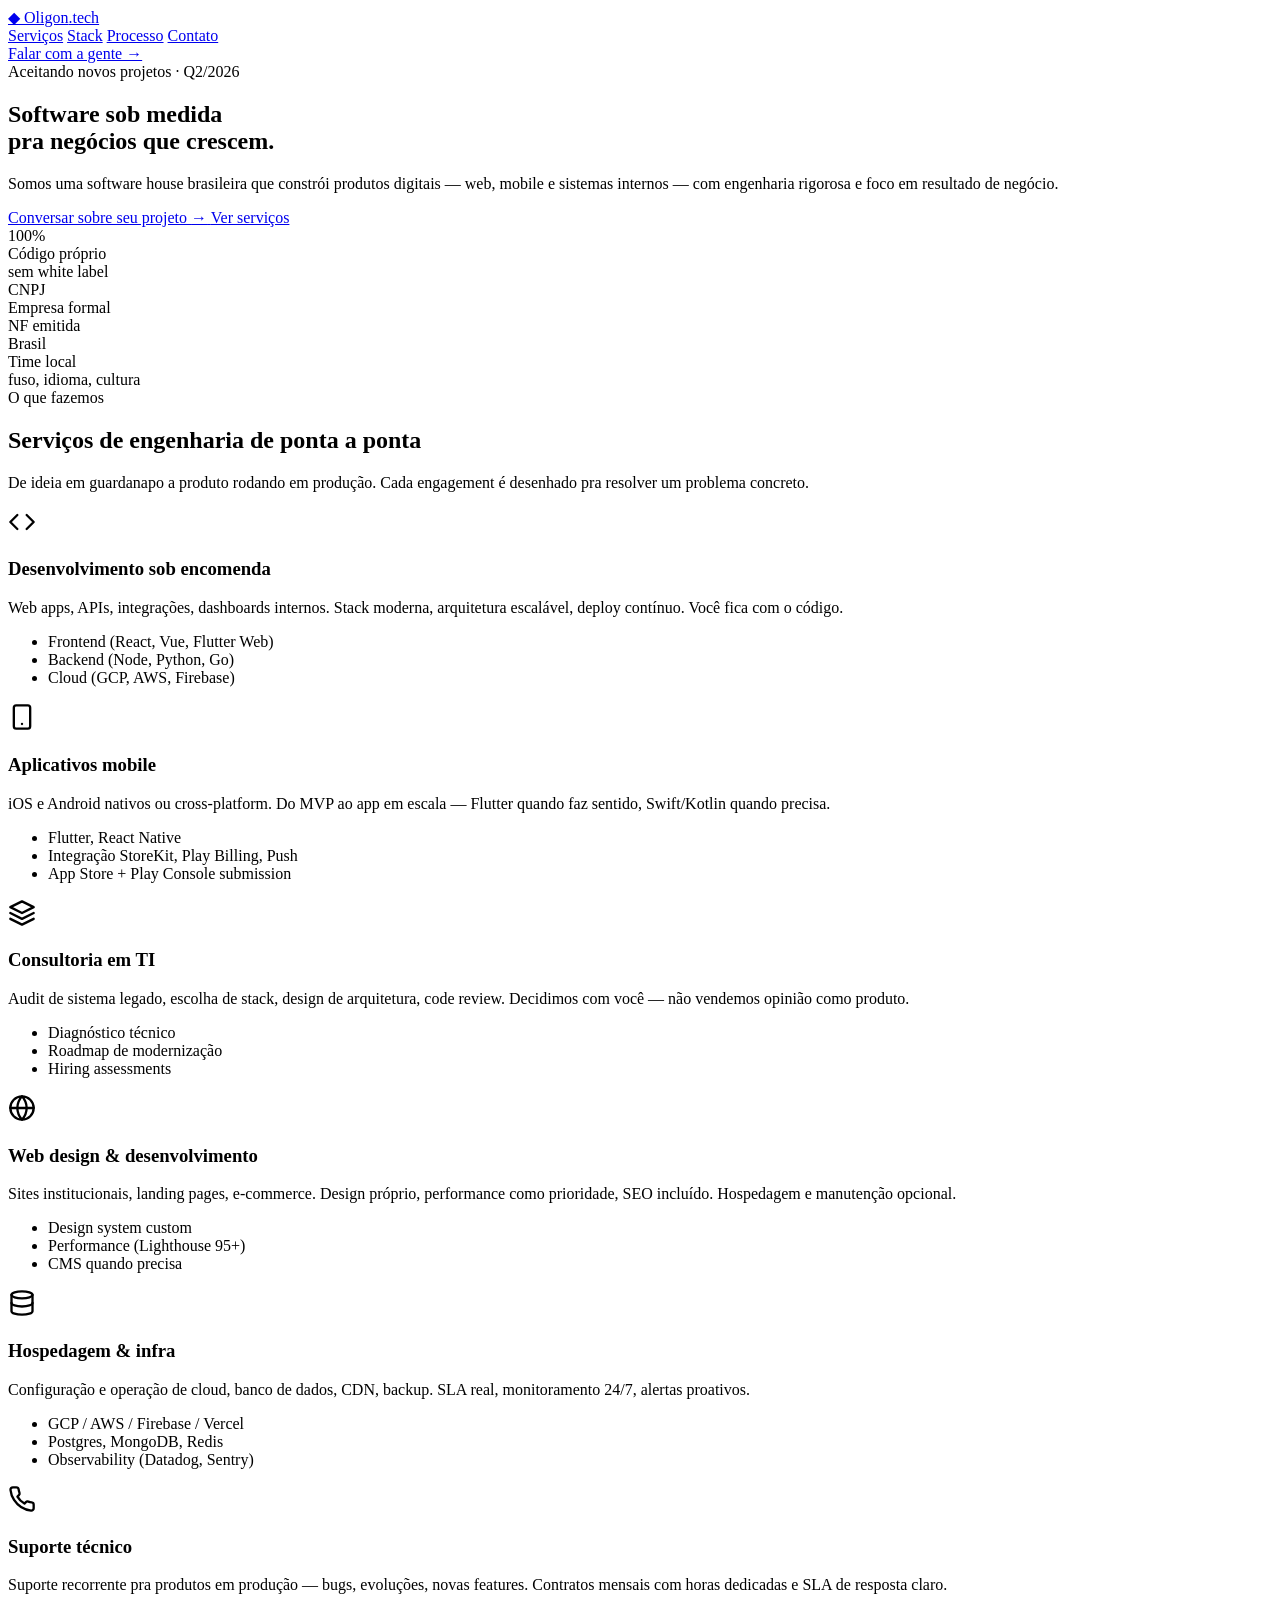
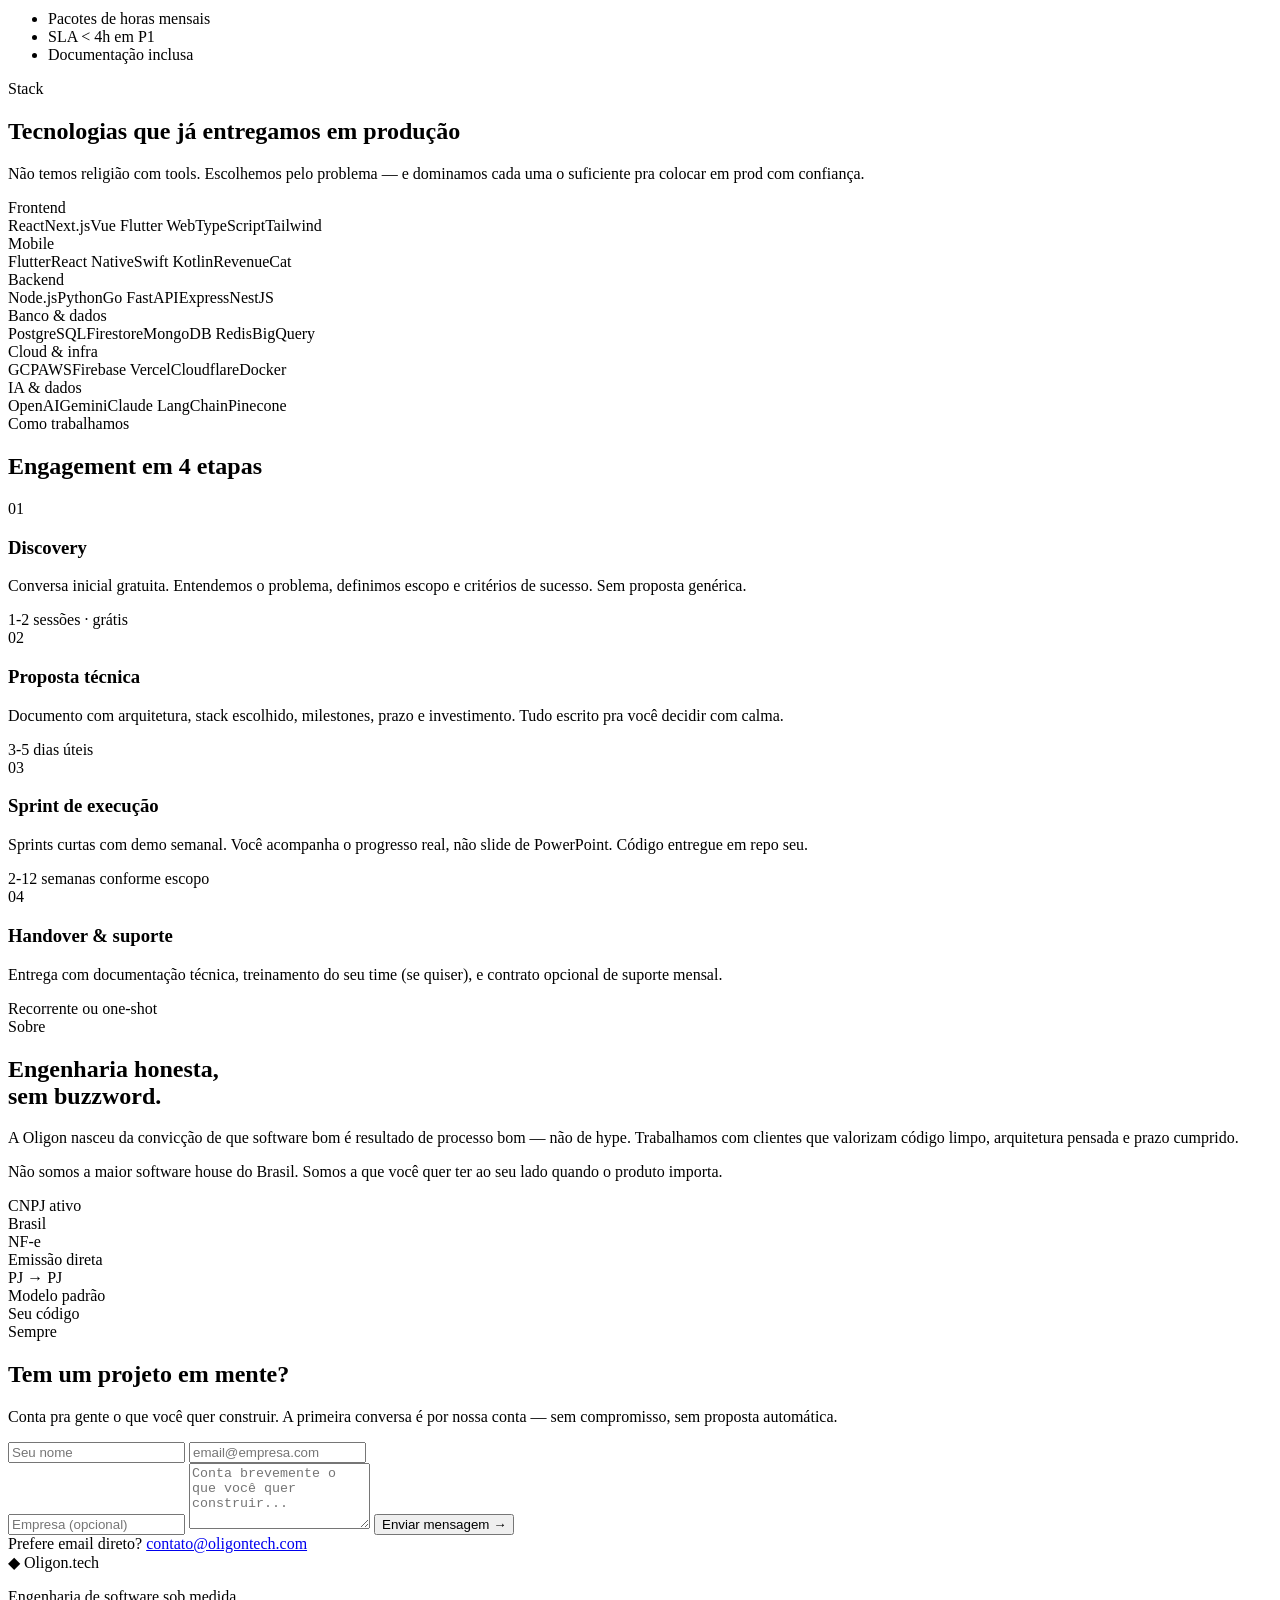
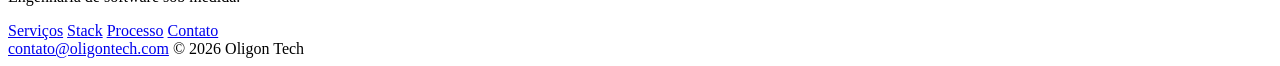
==== public/index.html @ 737a11a5 "feat: initial landing page - Dark premium design with mesh background - Sections: hero, services, st" ====
<!DOCTYPE html>
<html lang="pt-BR">
<head>
<meta charset="UTF-8">
<meta name="viewport" content="width=device-width, initial-scale=1">
<meta name="theme-color" content="#0A0A0A">
<title>Oligon Tech — Engenharia de software sob medida</title>
<meta name="description" content="Software house brasileira especializada em desenvolvimento sob encomenda, consultoria em TI, web e mobile. Construímos produtos digitais que escalam.">

<meta property="og:title" content="Oligon Tech — Engenharia de software sob medida">
<meta property="og:description" content="Construímos software sob medida que cresce com o seu negócio.">
<meta property="og:url" content="https://oligontech.com">
<meta property="og:type" content="website">
<meta property="og:locale" content="pt_BR">
<meta name="twitter:card" content="summary_large_image">

<link rel="preconnect" href="https://fonts.googleapis.com">
<link rel="preconnect" href="https://fonts.gstatic.com" crossorigin>
<link href="https://fonts.googleapis.com/css2?family=Inter:wght@400;500;600;700;800;900&family=JetBrains+Mono:wght@400;500;600&display=swap" rel="stylesheet">

<link rel="stylesheet" href="/styles.css">
</head>
<body>

<!-- Background mesh -->
<div class="mesh" aria-hidden="true">
  <div class="mesh-glow mesh-1"></div>
  <div class="mesh-glow mesh-2"></div>
  <div class="mesh-glow mesh-3"></div>
</div>

<!-- Header -->
<header>
  <div class="container header-inner">
    <a href="#top" class="brand">
      <span class="brand-mark">◆</span>
      <span class="brand-name">Oligon<span class="brand-tech">.tech</span></span>
    </a>
    <nav>
      <a href="#servicos">Serviços</a>
      <a href="#stack">Stack</a>
      <a href="#processo">Processo</a>
      <a href="#contato">Contato</a>
    </nav>
    <a href="#contato" class="btn btn-sm">Falar com a gente →</a>
  </div>
</header>

<!-- Hero -->
<section id="top" class="hero">
  <div class="container">
    <div class="hero-tag">
      <span class="dot"></span> Aceitando novos projetos · Q2/2026
    </div>
    <h1 class="hero-title">
      Software <span class="grad">sob medida</span><br>
      pra negócios que <span class="grad-2">crescem</span>.
    </h1>
    <p class="hero-lead">
      Somos uma software house brasileira que constrói produtos digitais — web, mobile e
      sistemas internos — com engenharia rigorosa e foco em resultado de negócio.
    </p>
    <div class="hero-cta">
      <a href="#contato" class="btn btn-primary">
        Conversar sobre seu projeto
        <span aria-hidden="true">→</span>
      </a>
      <a href="#servicos" class="btn btn-ghost">Ver serviços</a>
    </div>
    <div class="hero-meta">
      <div class="meta-item">
        <div class="meta-num">100%</div>
        <div class="meta-lbl">Código próprio<br>sem white label</div>
      </div>
      <div class="meta-item">
        <div class="meta-num">CNPJ</div>
        <div class="meta-lbl">Empresa formal<br>NF emitida</div>
      </div>
      <div class="meta-item">
        <div class="meta-num">Brasil</div>
        <div class="meta-lbl">Time local<br>fuso, idioma, cultura</div>
      </div>
    </div>
  </div>
</section>

<!-- Serviços -->
<section id="servicos" class="section">
  <div class="container">
    <div class="section-head">
      <div class="kicker">O que fazemos</div>
      <h2>Serviços de engenharia <span class="grad">de ponta a ponta</span></h2>
      <p class="section-sub">
        De ideia em guardanapo a produto rodando em produção.
        Cada engagement é desenhado pra resolver um problema concreto.
      </p>
    </div>
    <div class="grid grid-3">
      <article class="card service">
        <div class="service-icon" aria-hidden="true">
          <svg width="28" height="28" viewBox="0 0 24 24" fill="none" stroke="currentColor" stroke-width="2" stroke-linecap="round" stroke-linejoin="round"><polyline points="16 18 22 12 16 6"></polyline><polyline points="8 6 2 12 8 18"></polyline></svg>
        </div>
        <h3>Desenvolvimento sob encomenda</h3>
        <p>
          Web apps, APIs, integrações, dashboards internos. Stack moderna, arquitetura
          escalável, deploy contínuo. Você fica com o código.
        </p>
        <ul class="service-bullets">
          <li>Frontend (React, Vue, Flutter Web)</li>
          <li>Backend (Node, Python, Go)</li>
          <li>Cloud (GCP, AWS, Firebase)</li>
        </ul>
      </article>

      <article class="card service">
        <div class="service-icon" aria-hidden="true">
          <svg width="28" height="28" viewBox="0 0 24 24" fill="none" stroke="currentColor" stroke-width="2" stroke-linecap="round" stroke-linejoin="round"><rect x="5" y="2" width="14" height="20" rx="2" ry="2"></rect><line x1="12" y1="18" x2="12.01" y2="18"></line></svg>
        </div>
        <h3>Aplicativos mobile</h3>
        <p>
          iOS e Android nativos ou cross-platform. Do MVP ao app em escala — Flutter
          quando faz sentido, Swift/Kotlin quando precisa.
        </p>
        <ul class="service-bullets">
          <li>Flutter, React Native</li>
          <li>Integração StoreKit, Play Billing, Push</li>
          <li>App Store + Play Console submission</li>
        </ul>
      </article>

      <article class="card service">
        <div class="service-icon" aria-hidden="true">
          <svg width="28" height="28" viewBox="0 0 24 24" fill="none" stroke="currentColor" stroke-width="2" stroke-linecap="round" stroke-linejoin="round"><path d="M12 2L2 7l10 5 10-5-10-5z"></path><path d="M2 17l10 5 10-5"></path><path d="M2 12l10 5 10-5"></path></svg>
        </div>
        <h3>Consultoria em TI</h3>
        <p>
          Audit de sistema legado, escolha de stack, design de arquitetura, code review.
          Decidimos com você — não vendemos opinião como produto.
        </p>
        <ul class="service-bullets">
          <li>Diagnóstico técnico</li>
          <li>Roadmap de modernização</li>
          <li>Hiring assessments</li>
        </ul>
      </article>

      <article class="card service">
        <div class="service-icon" aria-hidden="true">
          <svg width="28" height="28" viewBox="0 0 24 24" fill="none" stroke="currentColor" stroke-width="2" stroke-linecap="round" stroke-linejoin="round"><circle cx="12" cy="12" r="10"></circle><line x1="2" y1="12" x2="22" y2="12"></line><path d="M12 2a15.3 15.3 0 0 1 4 10 15.3 15.3 0 0 1-4 10 15.3 15.3 0 0 1-4-10 15.3 15.3 0 0 1 4-10z"></path></svg>
        </div>
        <h3>Web design & desenvolvimento</h3>
        <p>
          Sites institucionais, landing pages, e-commerce. Design próprio, performance
          como prioridade, SEO incluído. Hospedagem e manutenção opcional.
        </p>
        <ul class="service-bullets">
          <li>Design system custom</li>
          <li>Performance (Lighthouse 95+)</li>
          <li>CMS quando precisa</li>
        </ul>
      </article>

      <article class="card service">
        <div class="service-icon" aria-hidden="true">
          <svg width="28" height="28" viewBox="0 0 24 24" fill="none" stroke="currentColor" stroke-width="2" stroke-linecap="round" stroke-linejoin="round"><ellipse cx="12" cy="5" rx="9" ry="3"></ellipse><path d="M21 12c0 1.66-4 3-9 3s-9-1.34-9-3"></path><path d="M3 5v14c0 1.66 4 3 9 3s9-1.34 9-3V5"></path></svg>
        </div>
        <h3>Hospedagem & infra</h3>
        <p>
          Configuração e operação de cloud, banco de dados, CDN, backup. SLA real,
          monitoramento 24/7, alertas proativos.
        </p>
        <ul class="service-bullets">
          <li>GCP / AWS / Firebase / Vercel</li>
          <li>Postgres, MongoDB, Redis</li>
          <li>Observability (Datadog, Sentry)</li>
        </ul>
      </article>

      <article class="card service">
        <div class="service-icon" aria-hidden="true">
          <svg width="28" height="28" viewBox="0 0 24 24" fill="none" stroke="currentColor" stroke-width="2" stroke-linecap="round" stroke-linejoin="round"><path d="M22 16.92v3a2 2 0 0 1-2.18 2 19.79 19.79 0 0 1-8.63-3.07 19.5 19.5 0 0 1-6-6 19.79 19.79 0 0 1-3.07-8.67A2 2 0 0 1 4.11 2h3a2 2 0 0 1 2 1.72 12.84 12.84 0 0 0 .7 2.81 2 2 0 0 1-.45 2.11L8.09 9.91a16 16 0 0 0 6 6l1.27-1.27a2 2 0 0 1 2.11-.45 12.84 12.84 0 0 0 2.81.7A2 2 0 0 1 22 16.92z"></path></svg>
        </div>
        <h3>Suporte técnico</h3>
        <p>
          Suporte recorrente pra produtos em produção — bugs, evoluções, novas features.
          Contratos mensais com horas dedicadas e SLA de resposta claro.
        </p>
        <ul class="service-bullets">
          <li>Pacotes de horas mensais</li>
          <li>SLA &lt; 4h em P1</li>
          <li>Documentação inclusa</li>
        </ul>
      </article>
    </div>
  </div>
</section>

<!-- Stack -->
<section id="stack" class="section section-alt">
  <div class="container">
    <div class="section-head">
      <div class="kicker">Stack</div>
      <h2>Tecnologias que <span class="grad">já entregamos</span> em produção</h2>
      <p class="section-sub">
        Não temos religião com tools. Escolhemos pelo problema —
        e dominamos cada uma o suficiente pra colocar em prod com confiança.
      </p>
    </div>
    <div class="stack-grid">
      <div class="stack-cat">
        <div class="cat-name">Frontend</div>
        <div class="cat-tags">
          <span>React</span><span>Next.js</span><span>Vue</span>
          <span>Flutter Web</span><span>TypeScript</span><span>Tailwind</span>
        </div>
      </div>
      <div class="stack-cat">
        <div class="cat-name">Mobile</div>
        <div class="cat-tags">
          <span>Flutter</span><span>React Native</span><span>Swift</span>
          <span>Kotlin</span><span>RevenueCat</span>
        </div>
      </div>
      <div class="stack-cat">
        <div class="cat-name">Backend</div>
        <div class="cat-tags">
          <span>Node.js</span><span>Python</span><span>Go</span>
          <span>FastAPI</span><span>Express</span><span>NestJS</span>
        </div>
      </div>
      <div class="stack-cat">
        <div class="cat-name">Banco & dados</div>
        <div class="cat-tags">
          <span>PostgreSQL</span><span>Firestore</span><span>MongoDB</span>
          <span>Redis</span><span>BigQuery</span>
        </div>
      </div>
      <div class="stack-cat">
        <div class="cat-name">Cloud & infra</div>
        <div class="cat-tags">
          <span>GCP</span><span>AWS</span><span>Firebase</span>
          <span>Vercel</span><span>Cloudflare</span><span>Docker</span>
        </div>
      </div>
      <div class="stack-cat">
        <div class="cat-name">IA & dados</div>
        <div class="cat-tags">
          <span>OpenAI</span><span>Gemini</span><span>Claude</span>
          <span>LangChain</span><span>Pinecone</span>
        </div>
      </div>
    </div>
  </div>
</section>

<!-- Processo -->
<section id="processo" class="section">
  <div class="container">
    <div class="section-head">
      <div class="kicker">Como trabalhamos</div>
      <h2>Engagement <span class="grad">em 4 etapas</span></h2>
    </div>
    <div class="process">
      <div class="proc-step">
        <div class="proc-num">01</div>
        <h3>Discovery</h3>
        <p>
          Conversa inicial gratuita. Entendemos o problema, definimos escopo e
          critérios de sucesso. Sem proposta genérica.
        </p>
        <div class="proc-time">1-2 sessões · grátis</div>
      </div>
      <div class="proc-step">
        <div class="proc-num">02</div>
        <h3>Proposta técnica</h3>
        <p>
          Documento com arquitetura, stack escolhido, milestones, prazo e investimento.
          Tudo escrito pra você decidir com calma.
        </p>
        <div class="proc-time">3-5 dias úteis</div>
      </div>
      <div class="proc-step">
        <div class="proc-num">03</div>
        <h3>Sprint de execução</h3>
        <p>
          Sprints curtas com demo semanal. Você acompanha o progresso real, não slide
          de PowerPoint. Código entregue em repo seu.
        </p>
        <div class="proc-time">2-12 semanas conforme escopo</div>
      </div>
      <div class="proc-step">
        <div class="proc-num">04</div>
        <h3>Handover & suporte</h3>
        <p>
          Entrega com documentação técnica, treinamento do seu time (se quiser),
          e contrato opcional de suporte mensal.
        </p>
        <div class="proc-time">Recorrente ou one-shot</div>
      </div>
    </div>
  </div>
</section>

<!-- Sobre -->
<section class="section section-alt">
  <div class="container">
    <div class="about-grid">
      <div>
        <div class="kicker">Sobre</div>
        <h2>Engenharia <span class="grad">honesta</span>,<br>sem buzzword.</h2>
        <p class="about-text">
          A Oligon nasceu da convicção de que software bom é resultado de processo bom —
          não de hype. Trabalhamos com clientes que valorizam código limpo, arquitetura
          pensada e prazo cumprido.
        </p>
        <p class="about-text">
          Não somos a maior software house do Brasil. Somos a que você quer ter ao seu
          lado quando o produto importa.
        </p>
      </div>
      <div class="about-stats">
        <div class="stat">
          <div class="stat-val">CNPJ ativo</div>
          <div class="stat-lbl">Brasil</div>
        </div>
        <div class="stat">
          <div class="stat-val">NF-e</div>
          <div class="stat-lbl">Emissão direta</div>
        </div>
        <div class="stat">
          <div class="stat-val">PJ → PJ</div>
          <div class="stat-lbl">Modelo padrão</div>
        </div>
        <div class="stat">
          <div class="stat-val">Seu código</div>
          <div class="stat-lbl">Sempre</div>
        </div>
      </div>
    </div>
  </div>
</section>

<!-- Contato / CTA -->
<section id="contato" class="cta">
  <div class="container">
    <div class="cta-card">
      <h2>Tem um projeto em mente?</h2>
      <p>
        Conta pra gente o que você quer construir. A primeira conversa é por nossa conta —
        sem compromisso, sem proposta automática.
      </p>
      <form class="contact-form" onsubmit="return submitContact(event)">
        <div class="form-row">
          <input type="text" name="name" placeholder="Seu nome" required>
          <input type="email" name="email" placeholder="email@empresa.com" required>
        </div>
        <input type="text" name="company" placeholder="Empresa (opcional)">
        <textarea name="message" placeholder="Conta brevemente o que você quer construir..." rows="4" required></textarea>
        <button type="submit" class="btn btn-primary btn-full">
          Enviar mensagem
          <span aria-hidden="true">→</span>
        </button>
        <div id="formMsg" class="form-msg"></div>
      </form>
      <div class="cta-alt">
        Prefere email direto? <a href="mailto:contato@oligontech.com">contato@oligontech.com</a>
      </div>
    </div>
  </div>
</section>

<!-- Footer -->
<footer>
  <div class="container footer-inner">
    <div>
      <div class="brand">
        <span class="brand-mark">◆</span>
        <span class="brand-name">Oligon<span class="brand-tech">.tech</span></span>
      </div>
      <p class="footer-tag">Engenharia de software sob medida.</p>
    </div>
    <div class="footer-links">
      <a href="#servicos">Serviços</a>
      <a href="#stack">Stack</a>
      <a href="#processo">Processo</a>
      <a href="#contato">Contato</a>
    </div>
    <div class="footer-meta">
      <a href="mailto:contato@oligontech.com">contato@oligontech.com</a>
      <span class="footer-copy">© 2026 Oligon Tech</span>
    </div>
  </div>
</footer>

<script src="/main.js" defer></script>
</body>
</html>
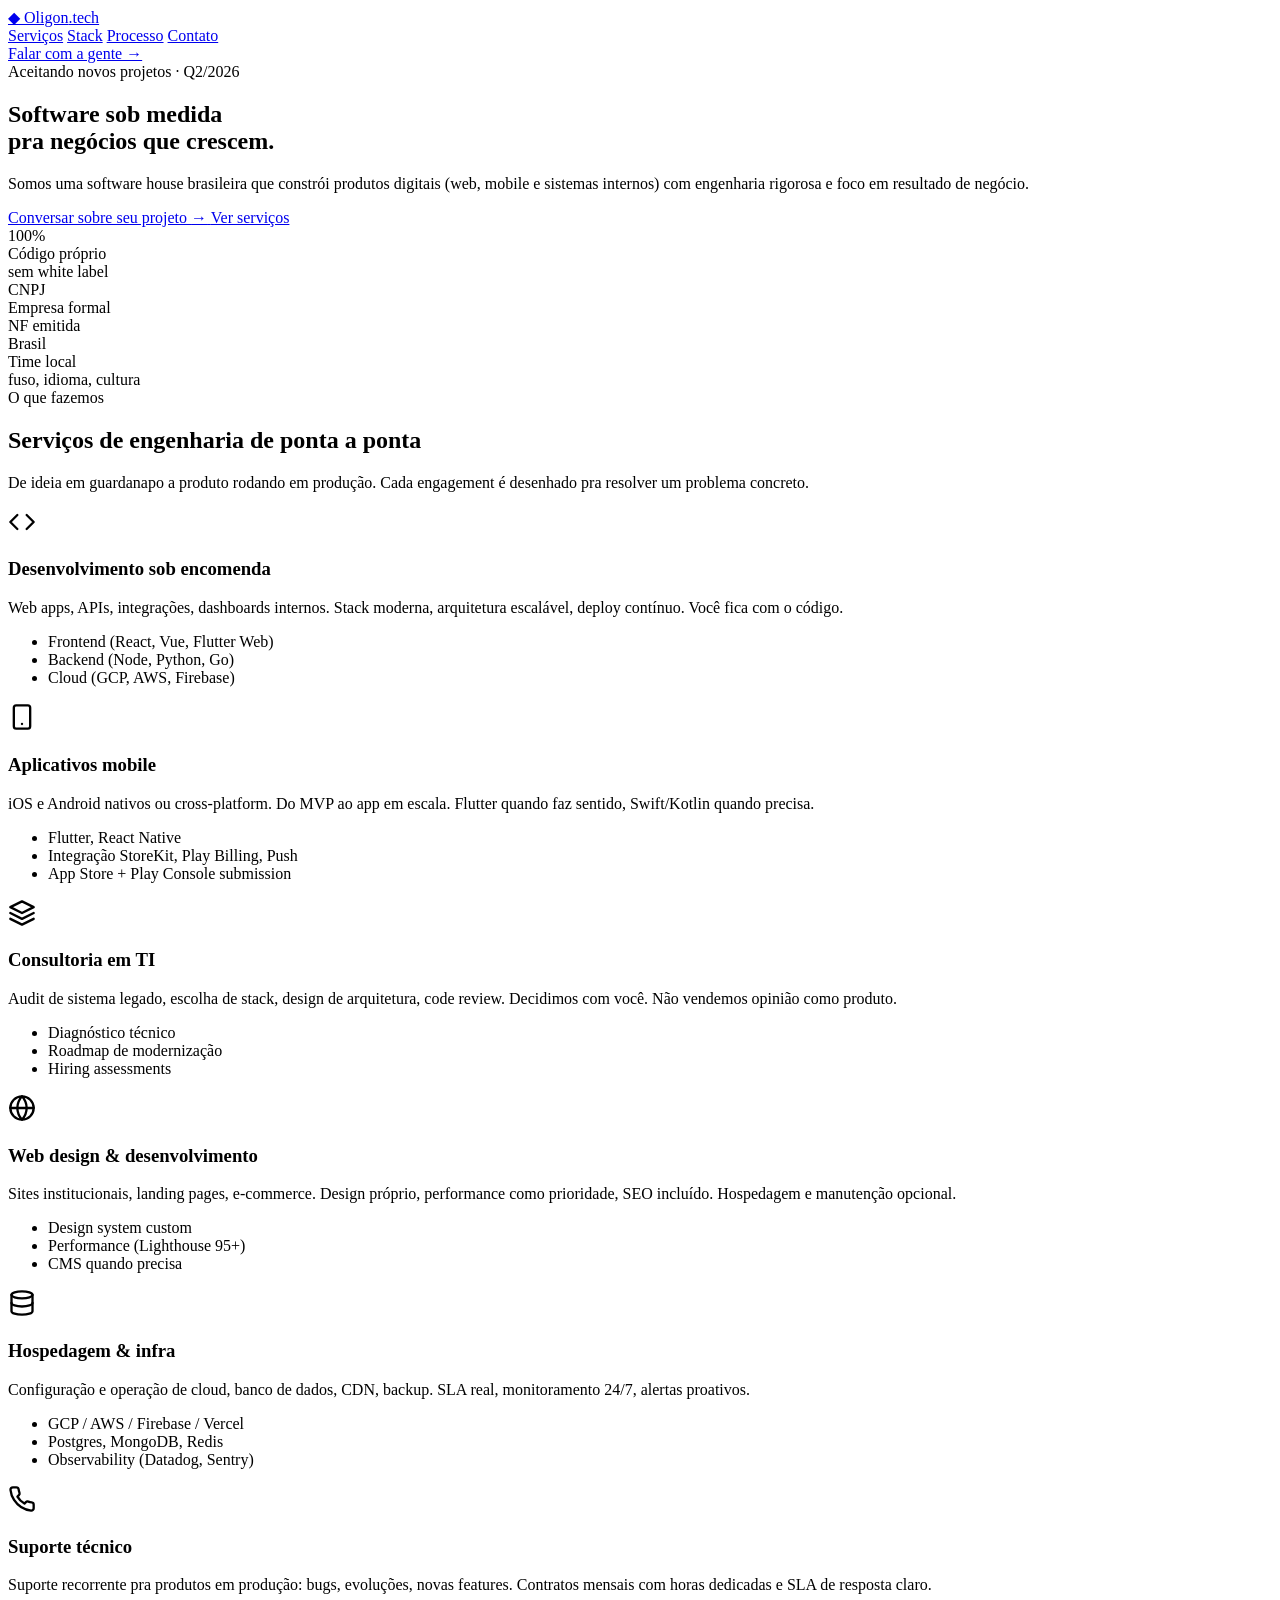
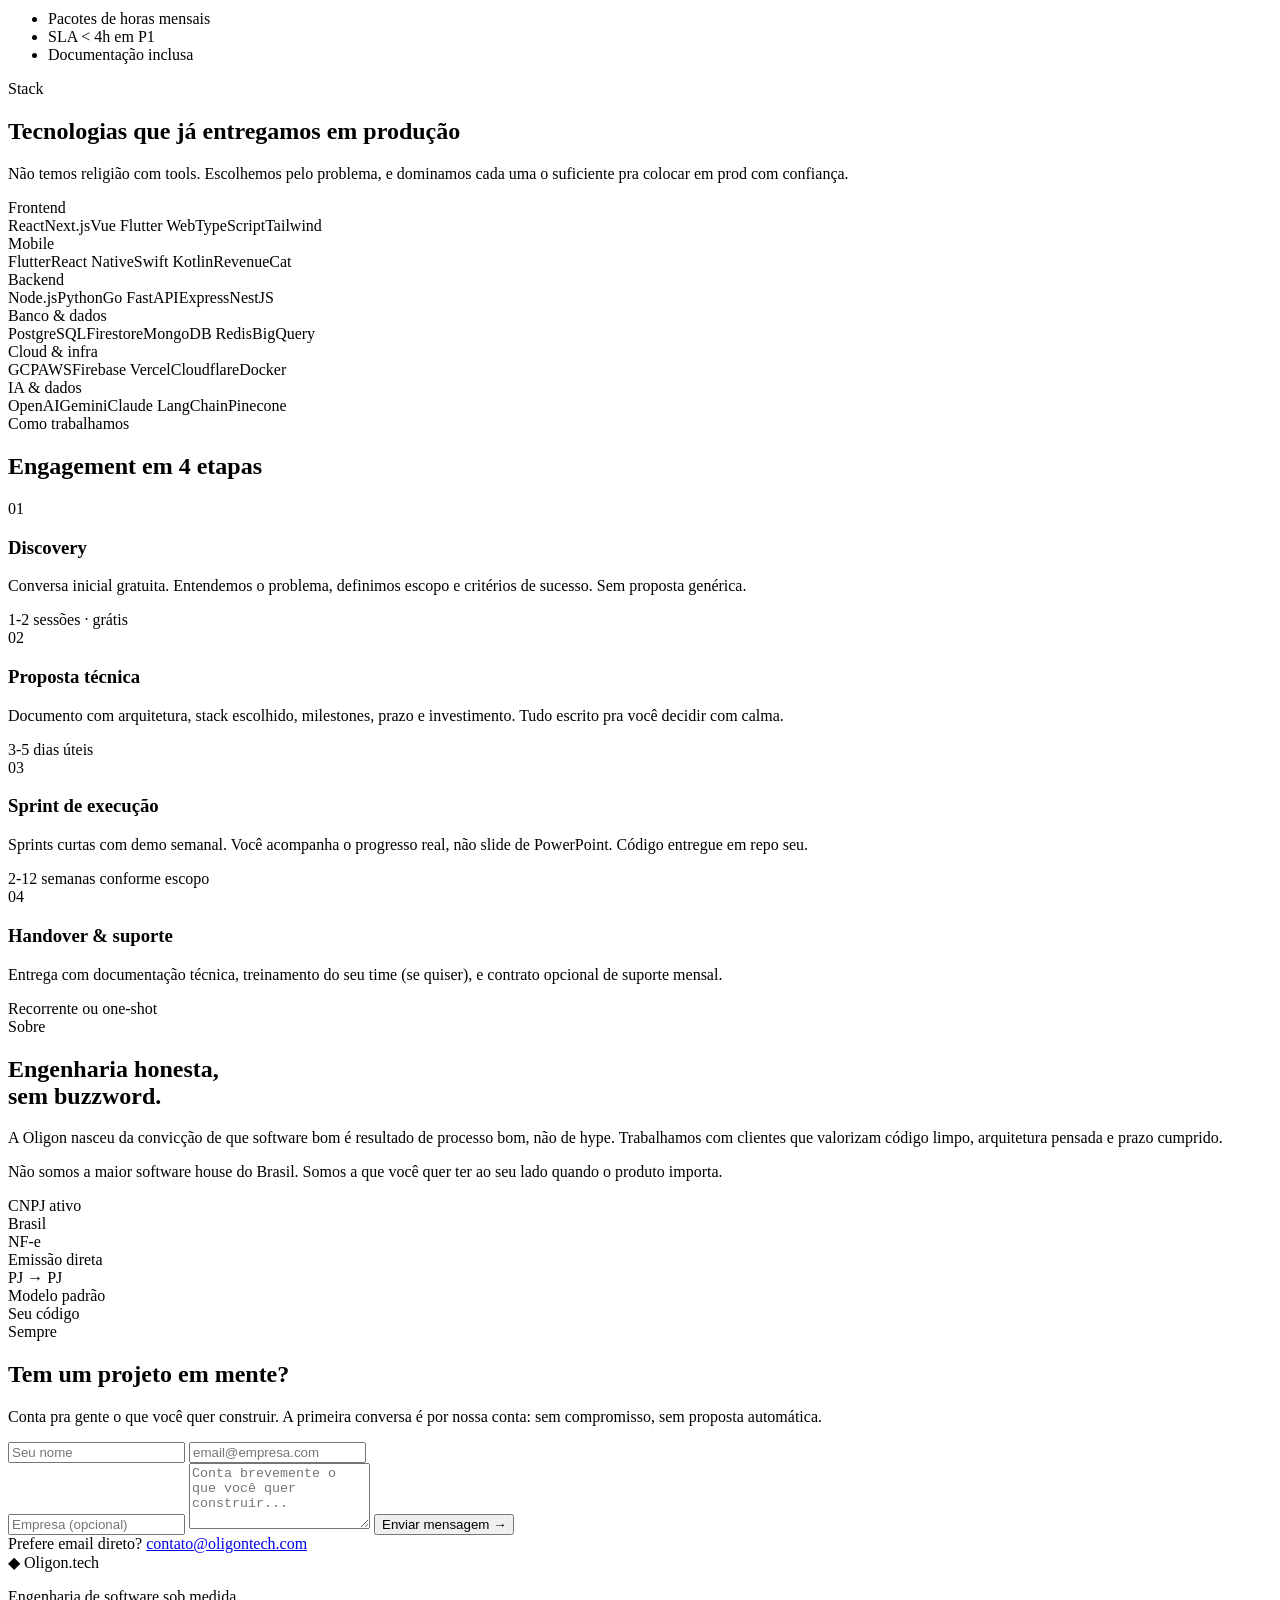
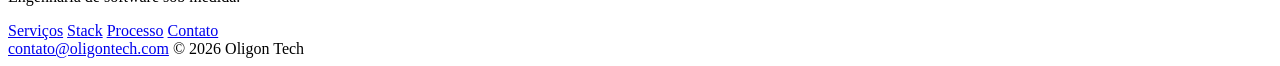
==== commit b447362b: "fix: replace em-dashes with middle dots / colons" ====
--- a/public/index.html
+++ b/public/index.html
@@ -4,10 +4,10 @@
 <meta charset="UTF-8">
 <meta name="viewport" content="width=device-width, initial-scale=1">
 <meta name="theme-color" content="#0A0A0A">
-<title>Oligon Tech — Engenharia de software sob medida</title>
+<title>Oligon Tech · Engenharia de software sob medida</title>
 <meta name="description" content="Software house brasileira especializada em desenvolvimento sob encomenda, consultoria em TI, web e mobile. Construímos produtos digitais que escalam.">
 
-<meta property="og:title" content="Oligon Tech — Engenharia de software sob medida">
+<meta property="og:title" content="Oligon Tech · Engenharia de software sob medida">
 <meta property="og:description" content="Construímos software sob medida que cresce com o seu negócio.">
 <meta property="og:url" content="https://oligontech.com">
 <meta property="og:type" content="website">
@@ -57,8 +57,8 @@
       pra negócios que <span class="grad-2">crescem</span>.
     </h1>
     <p class="hero-lead">
-      Somos uma software house brasileira que constrói produtos digitais — web, mobile e
-      sistemas internos — com engenharia rigorosa e foco em resultado de negócio.
+      Somos uma software house brasileira que constrói produtos digitais (web, mobile e
+      sistemas internos) com engenharia rigorosa e foco em resultado de negócio.
     </p>
     <div class="hero-cta">
       <a href="#contato" class="btn btn-primary">
@@ -118,7 +118,7 @@
         </div>
         <h3>Aplicativos mobile</h3>
         <p>
-          iOS e Android nativos ou cross-platform. Do MVP ao app em escala — Flutter
+          iOS e Android nativos ou cross-platform. Do MVP ao app em escala. Flutter
           quando faz sentido, Swift/Kotlin quando precisa.
         </p>
         <ul class="service-bullets">
@@ -135,7 +135,7 @@
         <h3>Consultoria em TI</h3>
         <p>
           Audit de sistema legado, escolha de stack, design de arquitetura, code review.
-          Decidimos com você — não vendemos opinião como produto.
+          Decidimos com você. Não vendemos opinião como produto.
         </p>
         <ul class="service-bullets">
           <li>Diagnóstico técnico</li>
@@ -182,7 +182,7 @@
         </div>
         <h3>Suporte técnico</h3>
         <p>
-          Suporte recorrente pra produtos em produção — bugs, evoluções, novas features.
+          Suporte recorrente pra produtos em produção: bugs, evoluções, novas features.
           Contratos mensais com horas dedicadas e SLA de resposta claro.
         </p>
         <ul class="service-bullets">
@@ -202,7 +202,7 @@
       <div class="kicker">Stack</div>
       <h2>Tecnologias que <span class="grad">já entregamos</span> em produção</h2>
       <p class="section-sub">
-        Não temos religião com tools. Escolhemos pelo problema —
+        Não temos religião com tools. Escolhemos pelo problema,
         e dominamos cada uma o suficiente pra colocar em prod com confiança.
       </p>
     </div>
@@ -309,7 +309,7 @@
         <div class="kicker">Sobre</div>
         <h2>Engenharia <span class="grad">honesta</span>,<br>sem buzzword.</h2>
         <p class="about-text">
-          A Oligon nasceu da convicção de que software bom é resultado de processo bom —
+          A Oligon nasceu da convicção de que software bom é resultado de processo bom,
           não de hype. Trabalhamos com clientes que valorizam código limpo, arquitetura
           pensada e prazo cumprido.
         </p>
@@ -346,7 +346,7 @@
     <div class="cta-card">
       <h2>Tem um projeto em mente?</h2>
       <p>
-        Conta pra gente o que você quer construir. A primeira conversa é por nossa conta —
+        Conta pra gente o que você quer construir. A primeira conversa é por nossa conta:
         sem compromisso, sem proposta automática.
       </p>
       <form class="contact-form" onsubmit="return submitContact(event)">
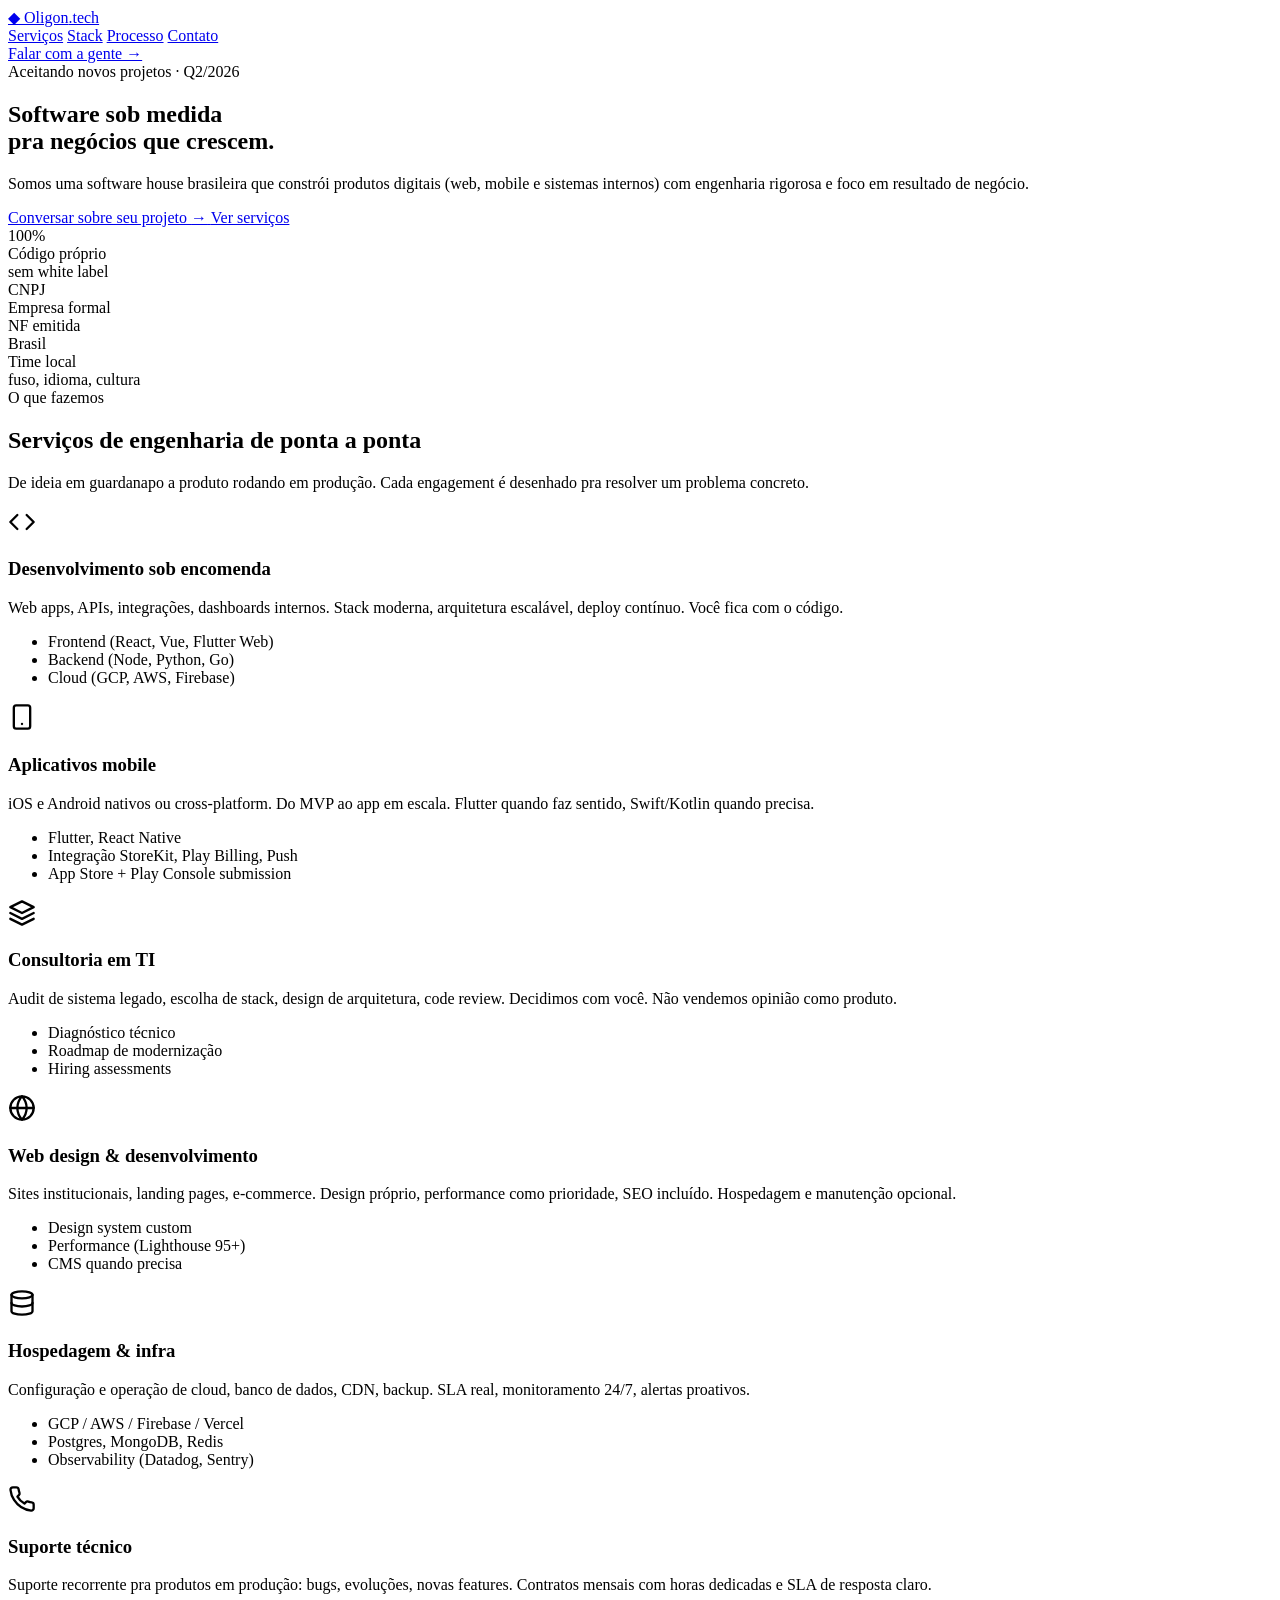
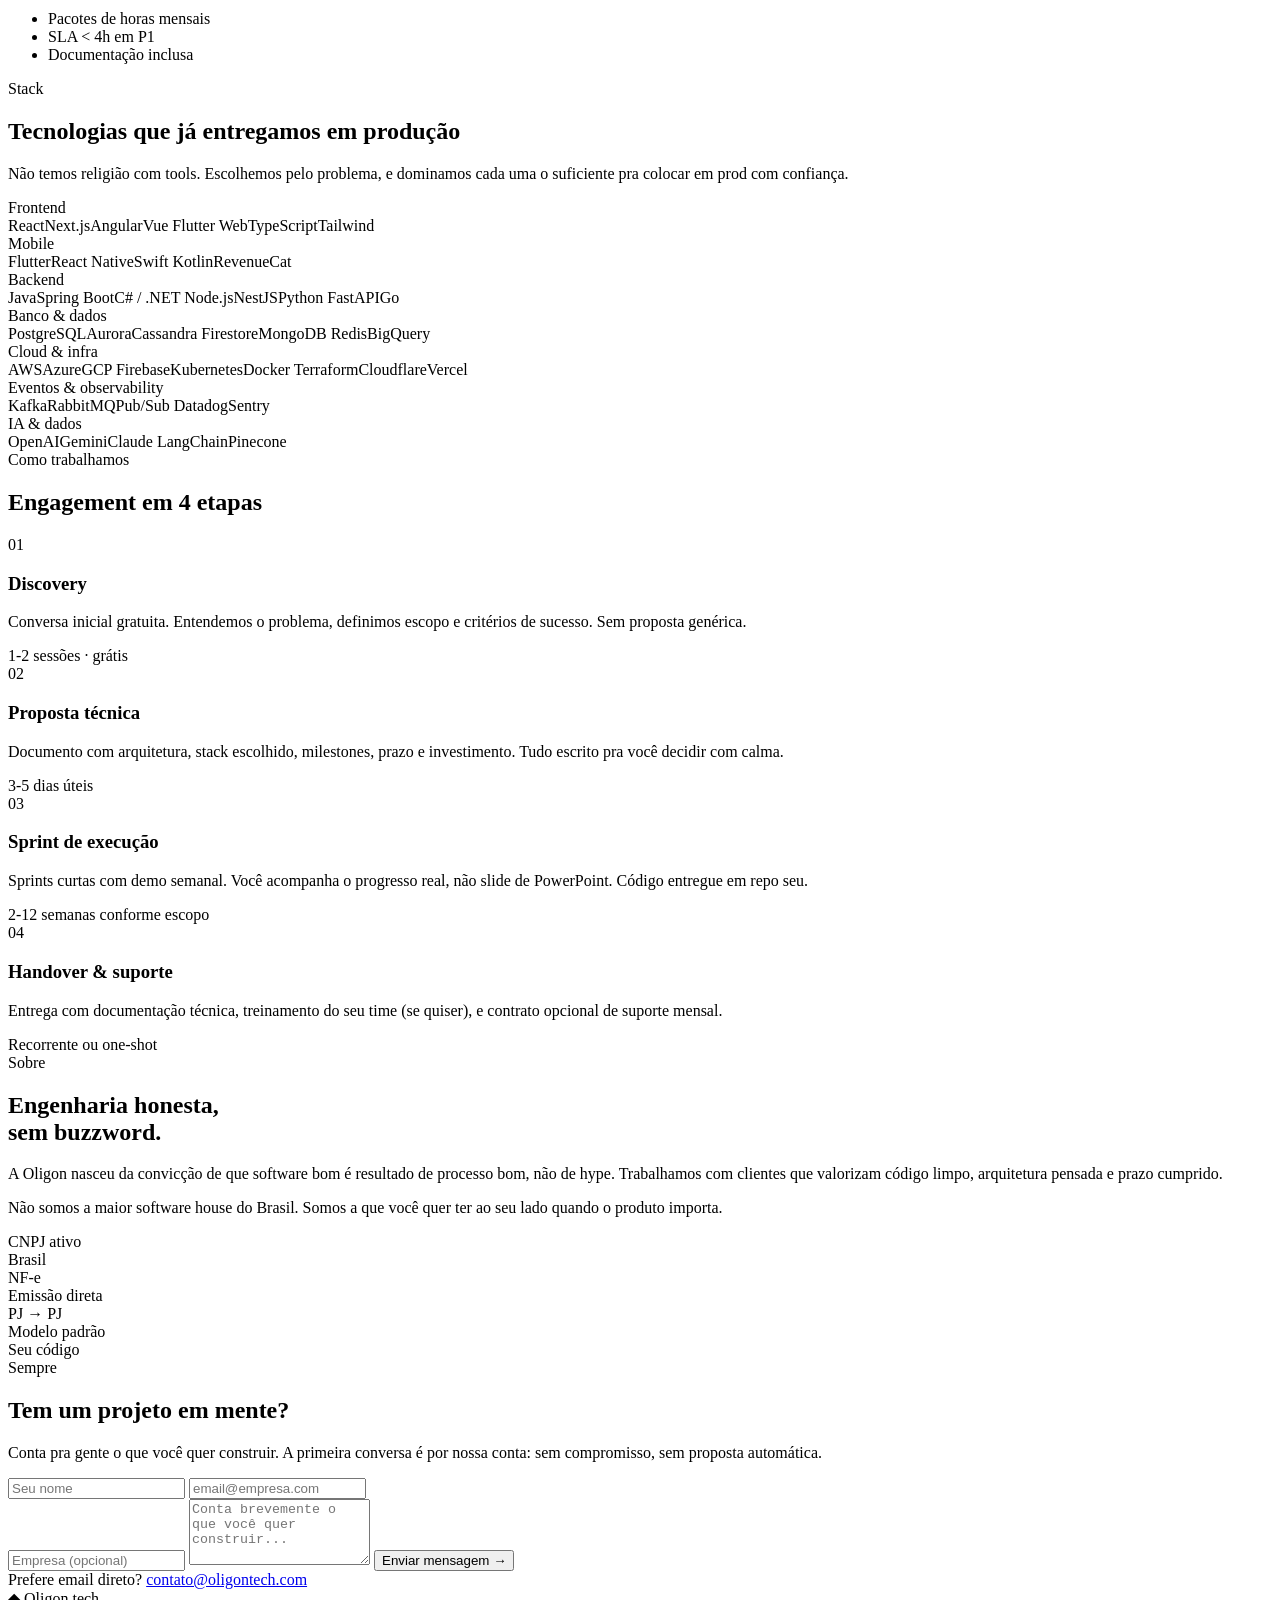
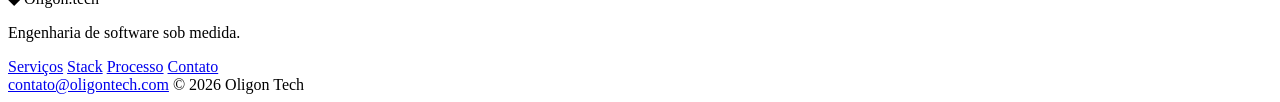
==== commit 797f591d: "feat(stack): add enterprise tech (Java/Spring, .NET, Angular, Kafka, Datadog, Cassandra, Aurora, Kub" ====
--- a/public/index.html
+++ b/public/index.html
@@ -210,7 +210,7 @@
       <div class="stack-cat">
         <div class="cat-name">Frontend</div>
         <div class="cat-tags">
-          <span>React</span><span>Next.js</span><span>Vue</span>
+          <span>React</span><span>Next.js</span><span>Angular</span><span>Vue</span>
           <span>Flutter Web</span><span>TypeScript</span><span>Tailwind</span>
         </div>
       </div>
@@ -224,22 +224,32 @@
       <div class="stack-cat">
         <div class="cat-name">Backend</div>
         <div class="cat-tags">
-          <span>Node.js</span><span>Python</span><span>Go</span>
-          <span>FastAPI</span><span>Express</span><span>NestJS</span>
+          <span>Java</span><span>Spring Boot</span><span>C# / .NET</span>
+          <span>Node.js</span><span>NestJS</span><span>Python</span>
+          <span>FastAPI</span><span>Go</span>
         </div>
       </div>
       <div class="stack-cat">
         <div class="cat-name">Banco & dados</div>
         <div class="cat-tags">
-          <span>PostgreSQL</span><span>Firestore</span><span>MongoDB</span>
+          <span>PostgreSQL</span><span>Aurora</span><span>Cassandra</span>
+          <span>Firestore</span><span>MongoDB</span>
           <span>Redis</span><span>BigQuery</span>
         </div>
       </div>
       <div class="stack-cat">
         <div class="cat-name">Cloud & infra</div>
         <div class="cat-tags">
-          <span>GCP</span><span>AWS</span><span>Firebase</span>
-          <span>Vercel</span><span>Cloudflare</span><span>Docker</span>
+          <span>AWS</span><span>Azure</span><span>GCP</span>
+          <span>Firebase</span><span>Kubernetes</span><span>Docker</span>
+          <span>Terraform</span><span>Cloudflare</span><span>Vercel</span>
+        </div>
+      </div>
+      <div class="stack-cat">
+        <div class="cat-name">Eventos & observability</div>
+        <div class="cat-tags">
+          <span>Kafka</span><span>RabbitMQ</span><span>Pub/Sub</span>
+          <span>Datadog</span><span>Sentry</span>
         </div>
       </div>
       <div class="stack-cat">
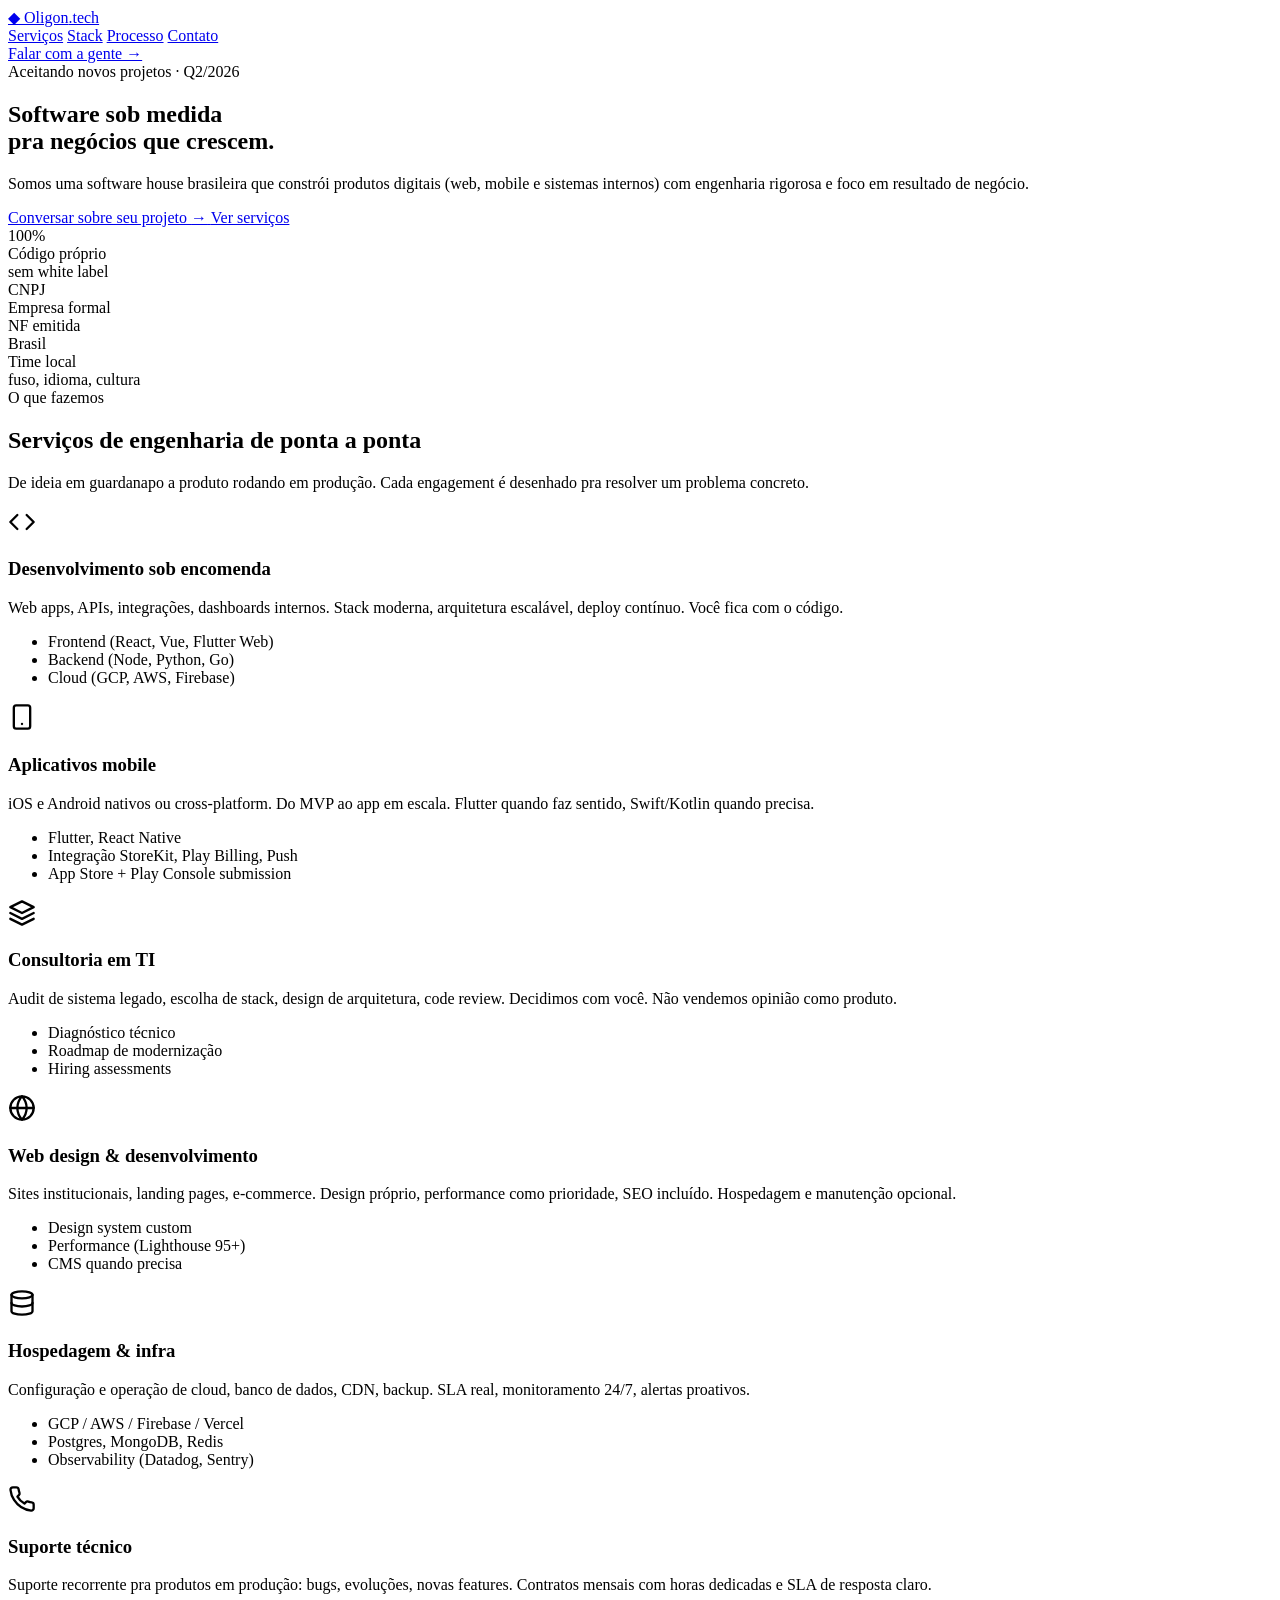
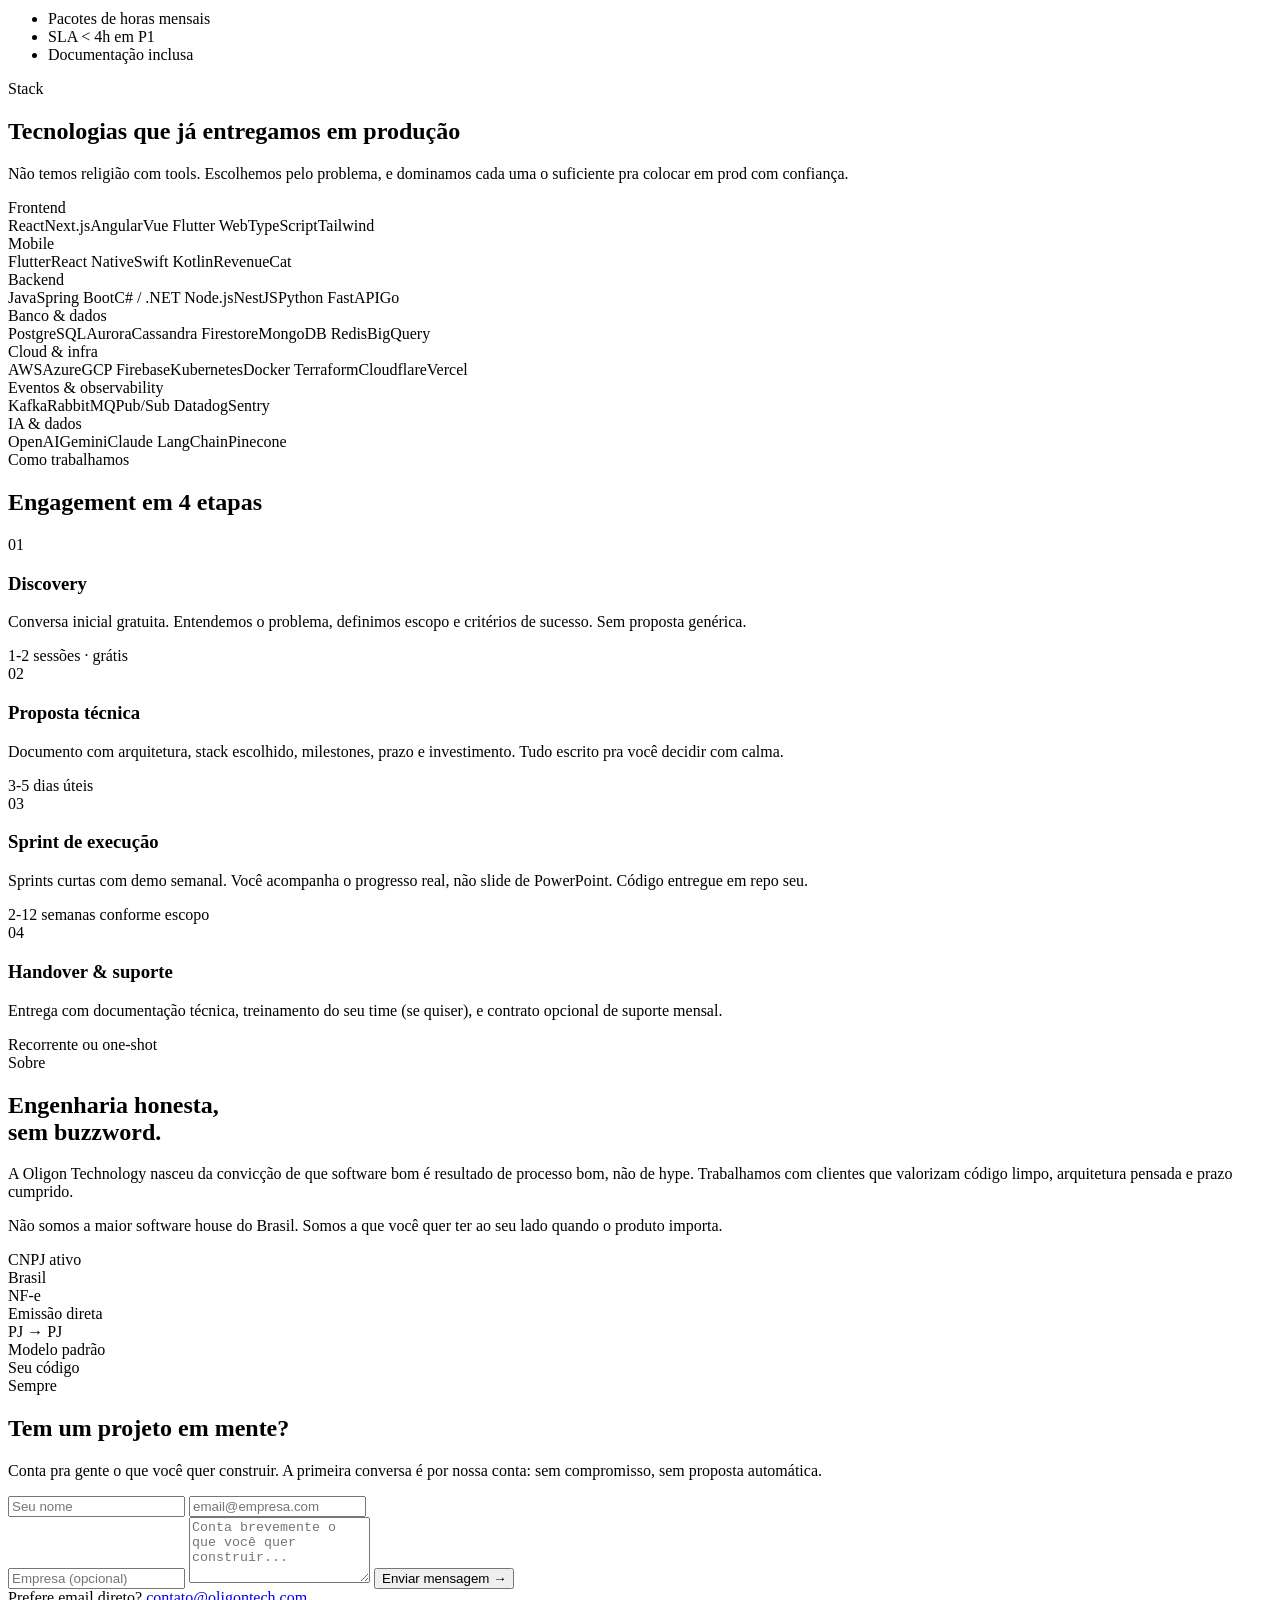
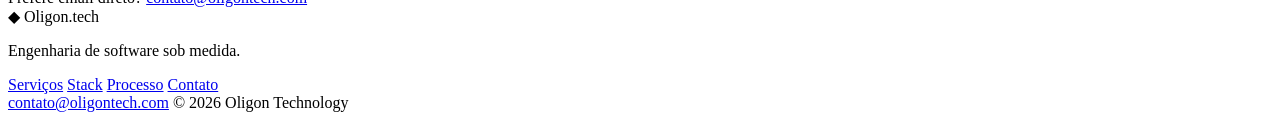
==== commit a3f1fbf9: "feat: rename to 'Oligon Technology' (formal), keep 'Oligon.tech' in logo" ====
--- a/public/index.html
+++ b/public/index.html
@@ -4,10 +4,10 @@
 <meta charset="UTF-8">
 <meta name="viewport" content="width=device-width, initial-scale=1">
 <meta name="theme-color" content="#0A0A0A">
-<title>Oligon Tech · Engenharia de software sob medida</title>
-<meta name="description" content="Software house brasileira especializada em desenvolvimento sob encomenda, consultoria em TI, web e mobile. Construímos produtos digitais que escalam.">
-
-<meta property="og:title" content="Oligon Tech · Engenharia de software sob medida">
+<title>Oligon Technology · Engenharia de software sob medida</title>
+<meta name="description" content="Oligon Technology · Software house brasileira especializada em desenvolvimento sob encomenda, consultoria em TI, web e mobile. Construímos produtos digitais que escalam.">
+
+<meta property="og:title" content="Oligon Technology · Engenharia de software sob medida">
 <meta property="og:description" content="Construímos software sob medida que cresce com o seu negócio.">
 <meta property="og:url" content="https://oligontech.com">
 <meta property="og:type" content="website">
@@ -319,7 +319,7 @@
         <div class="kicker">Sobre</div>
         <h2>Engenharia <span class="grad">honesta</span>,<br>sem buzzword.</h2>
         <p class="about-text">
-          A Oligon nasceu da convicção de que software bom é resultado de processo bom,
+          A Oligon Technology nasceu da convicção de que software bom é resultado de processo bom,
           não de hype. Trabalhamos com clientes que valorizam código limpo, arquitetura
           pensada e prazo cumprido.
         </p>
@@ -397,7 +397,7 @@
     </div>
     <div class="footer-meta">
       <a href="mailto:contato@oligontech.com">contato@oligontech.com</a>
-      <span class="footer-copy">© 2026 Oligon Tech</span>
+      <span class="footer-copy">© 2026 Oligon Technology</span>
     </div>
   </div>
 </footer>
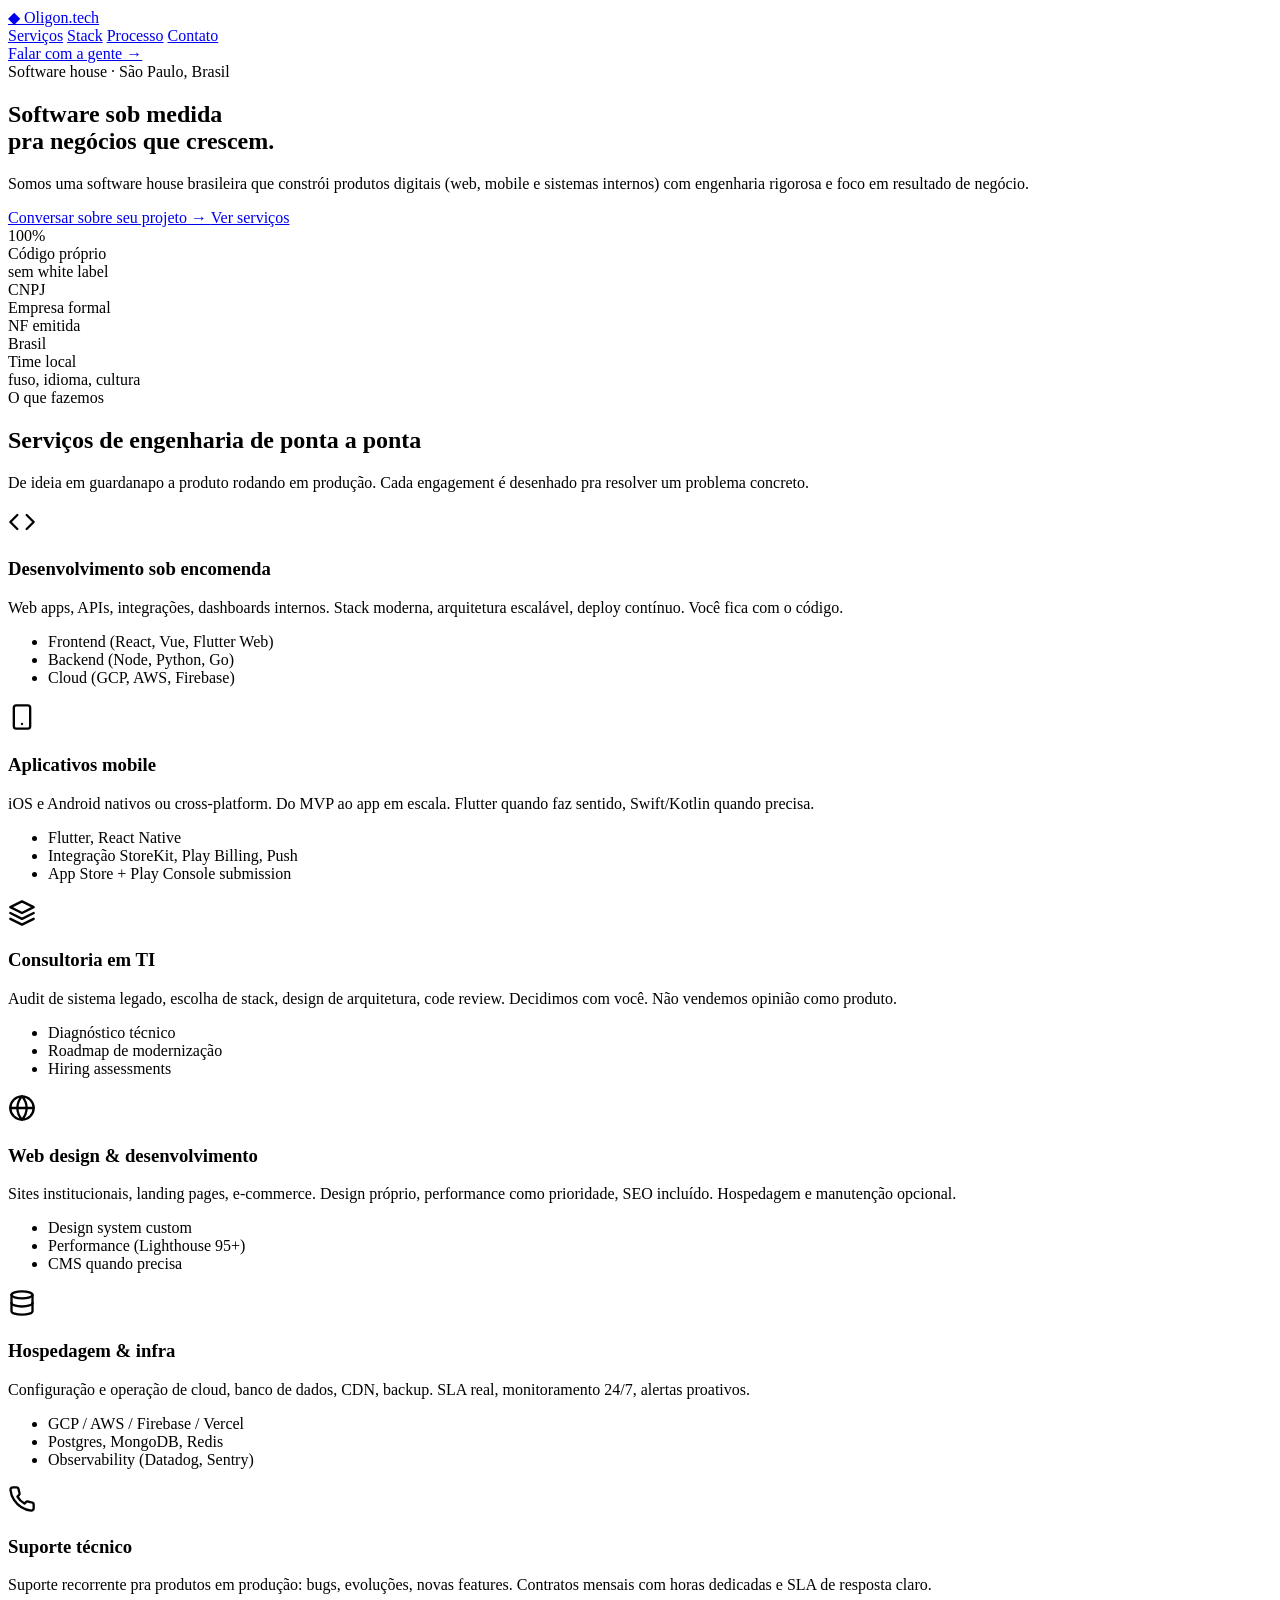
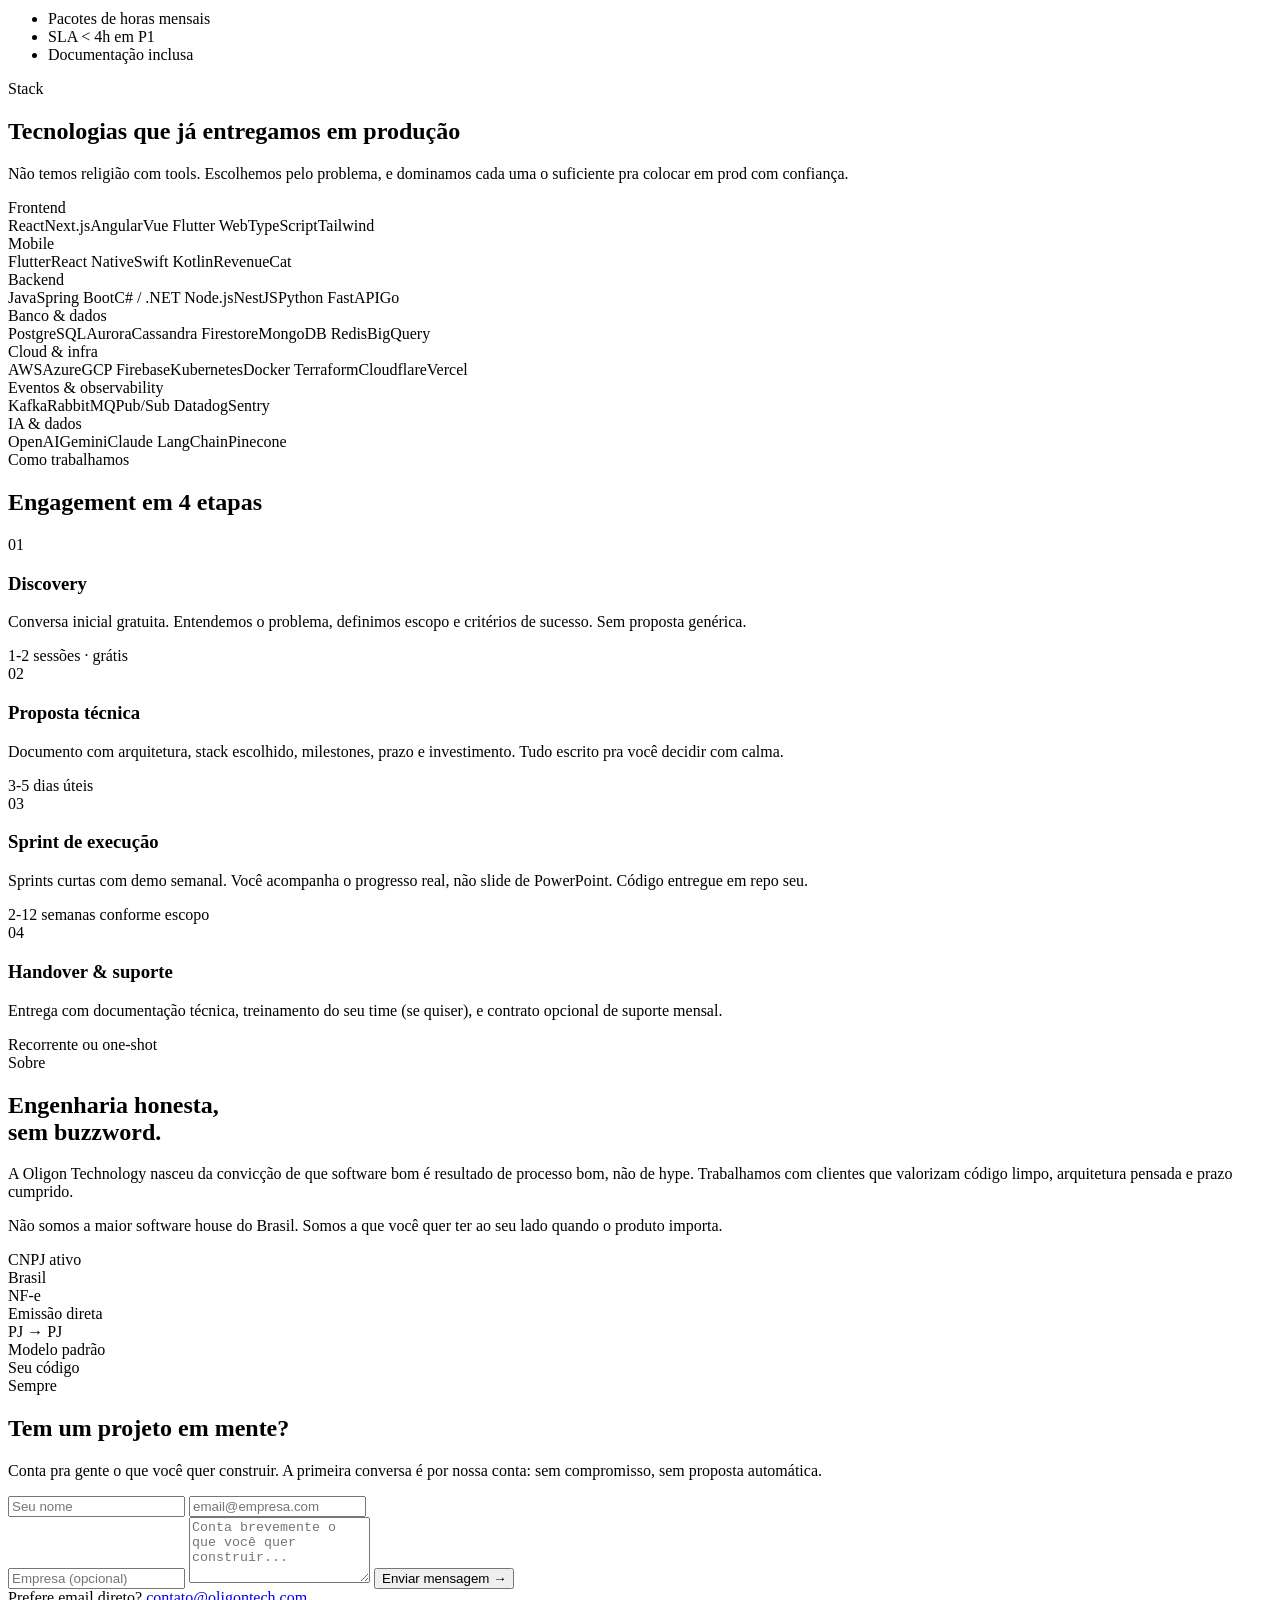
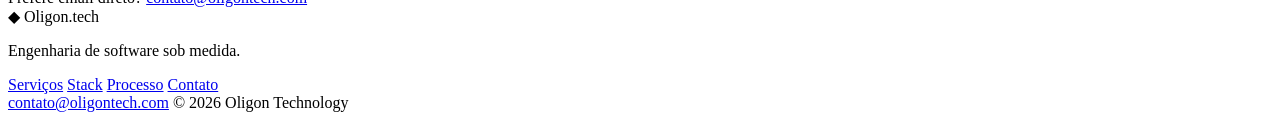
==== commit 45599ae9: "feat: replace hero tag with location" ====
--- a/public/index.html
+++ b/public/index.html
@@ -50,7 +50,7 @@
 <section id="top" class="hero">
   <div class="container">
     <div class="hero-tag">
-      <span class="dot"></span> Aceitando novos projetos · Q2/2026
+      <span class="dot"></span> Software house · São Paulo, Brasil
     </div>
     <h1 class="hero-title">
       Software <span class="grad">sob medida</span><br>
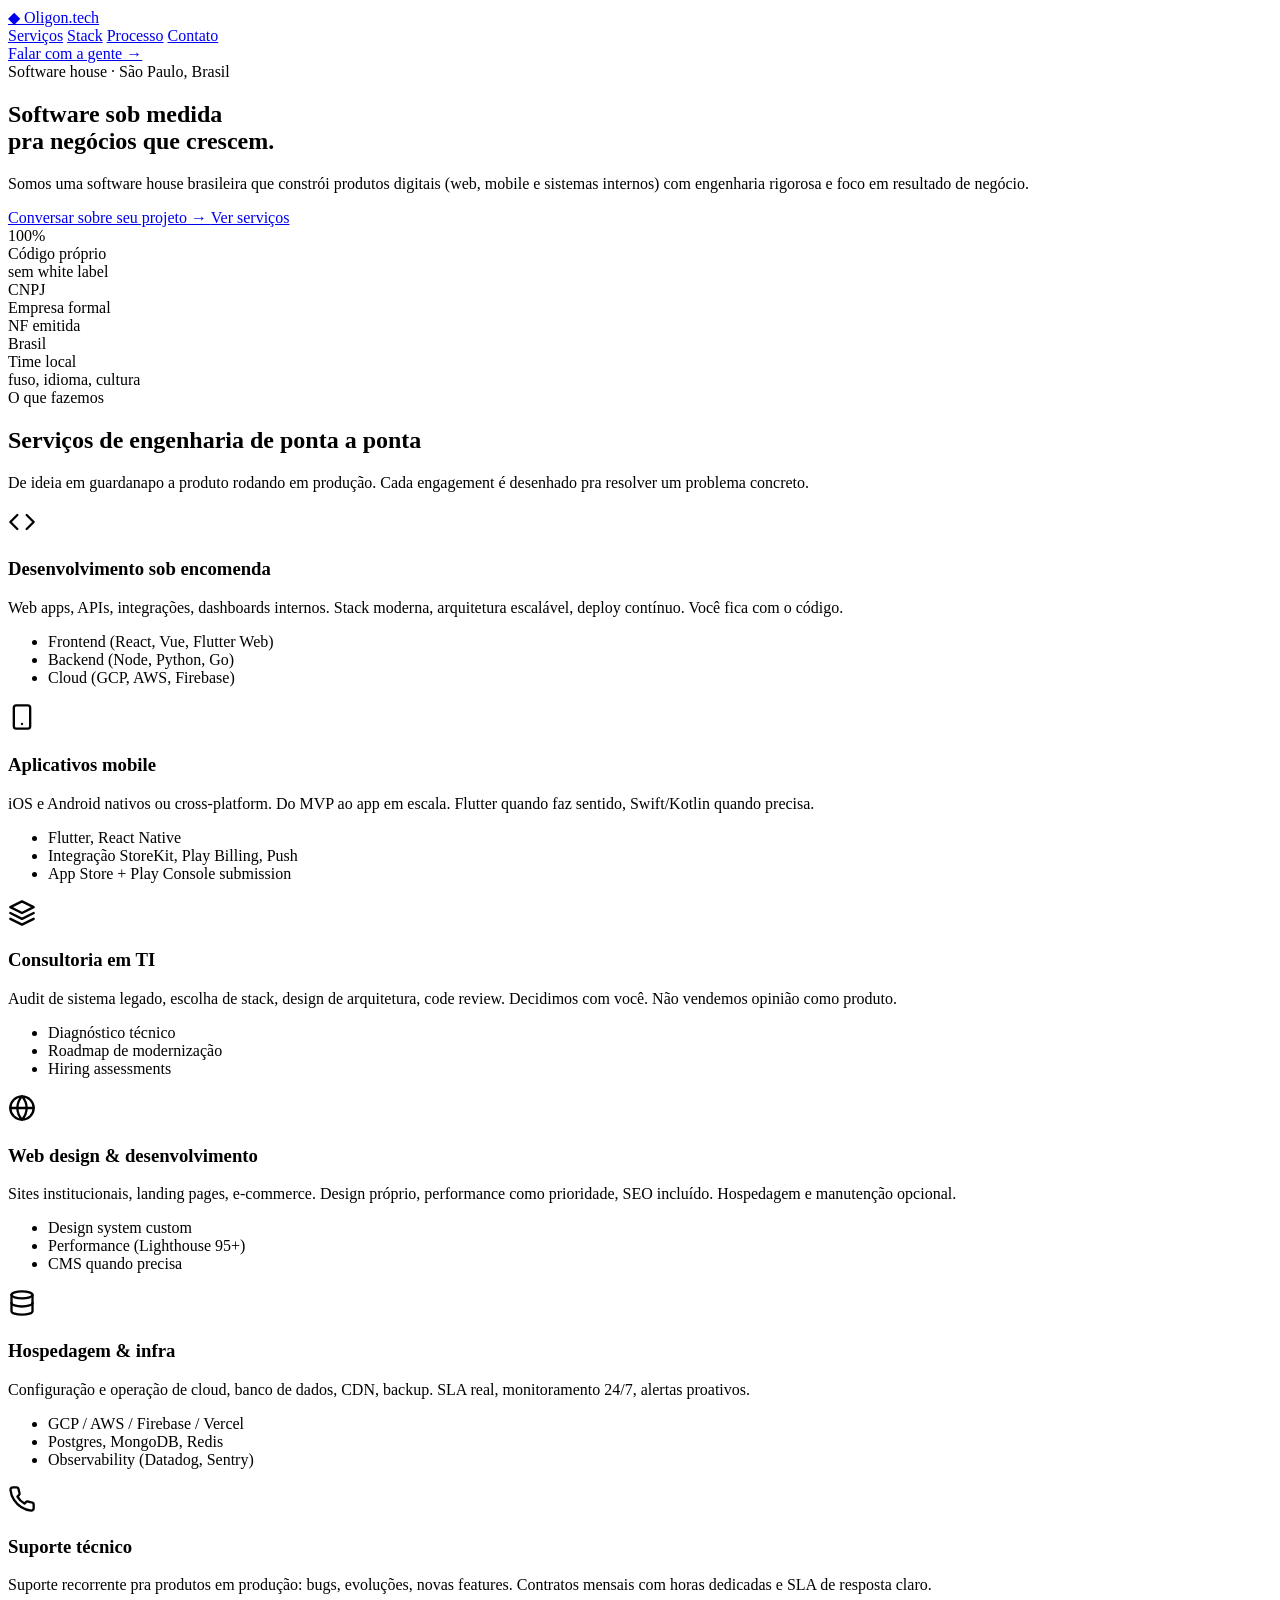
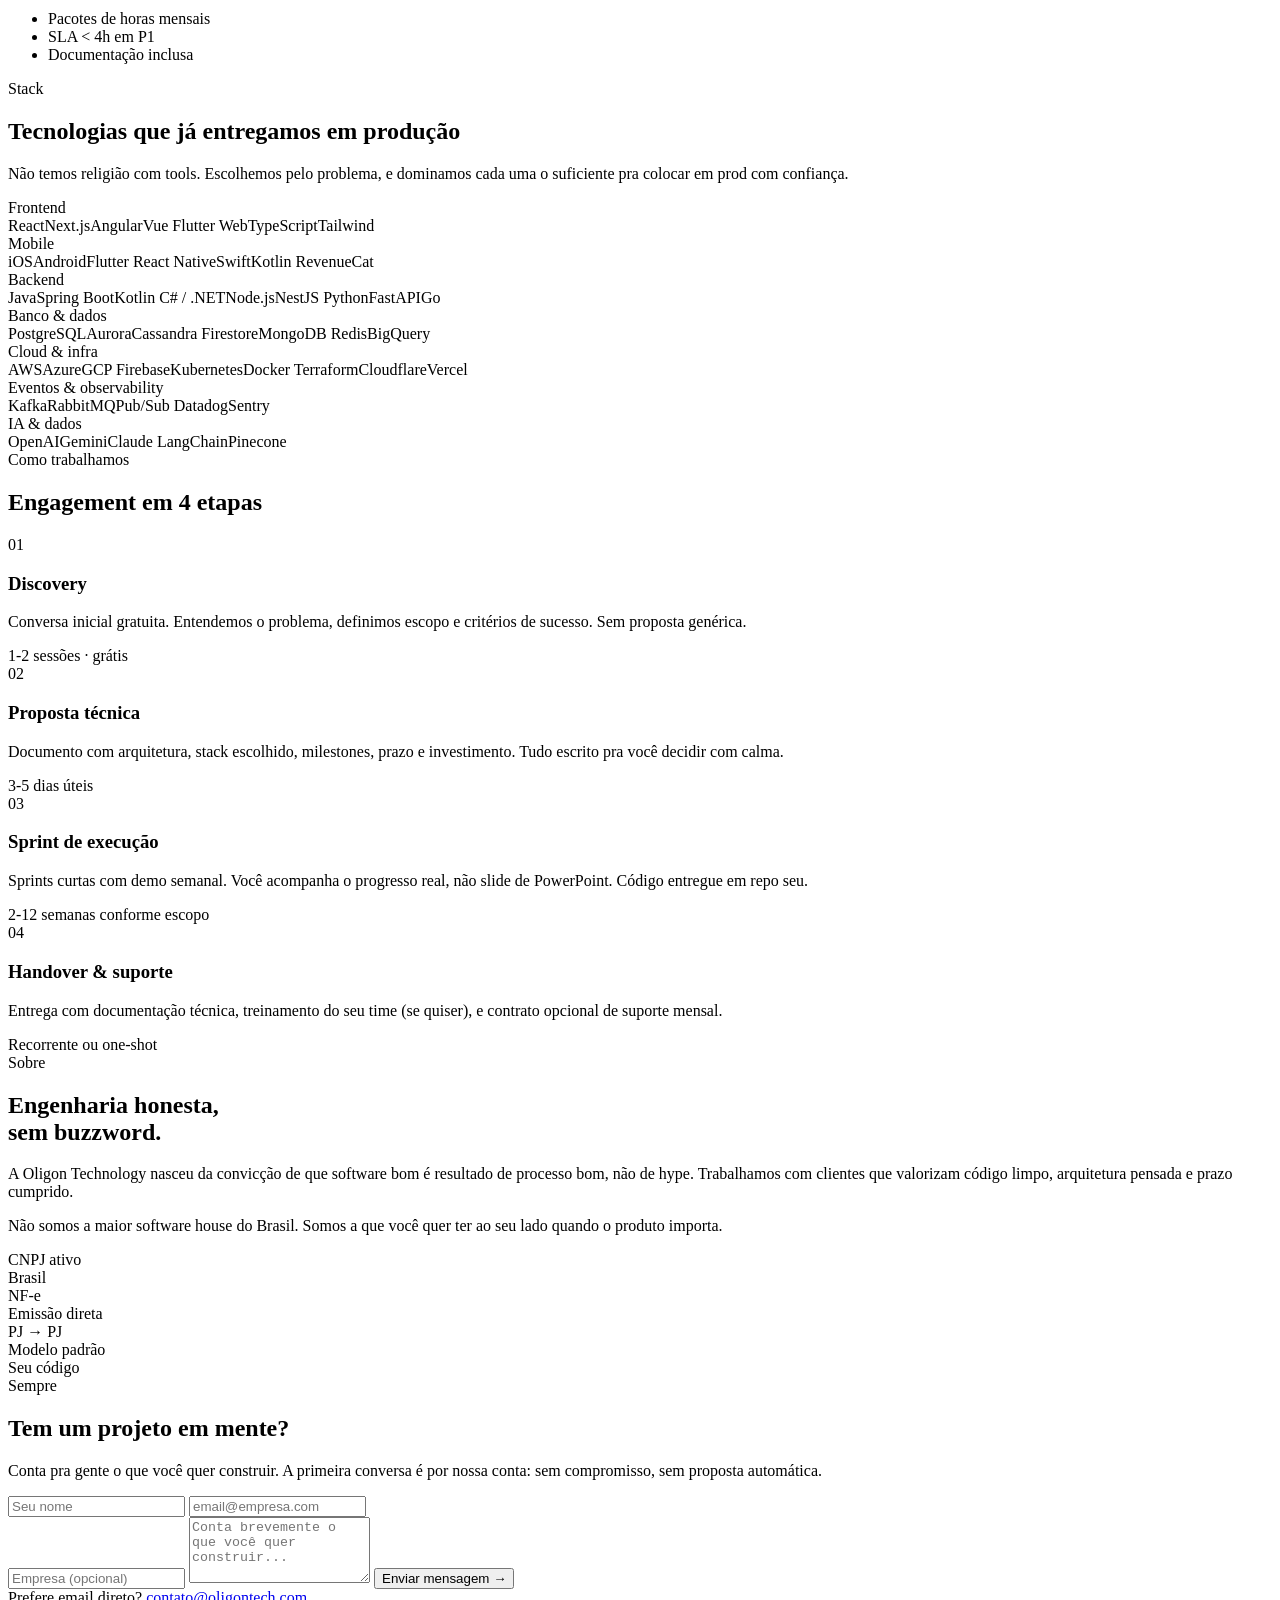
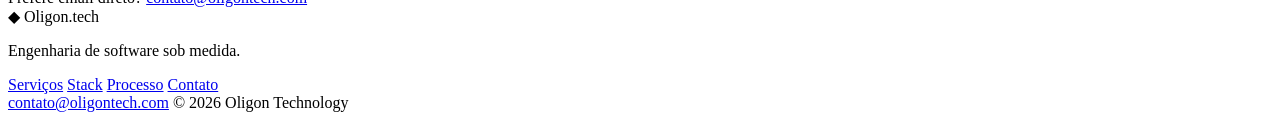
==== commit c4f587bb: "stack: add iOS/Android explicit in Mobile, Kotlin in Backend" ====
--- a/public/index.html
+++ b/public/index.html
@@ -217,16 +217,17 @@
       <div class="stack-cat">
         <div class="cat-name">Mobile</div>
         <div class="cat-tags">
-          <span>Flutter</span><span>React Native</span><span>Swift</span>
-          <span>Kotlin</span><span>RevenueCat</span>
+          <span>iOS</span><span>Android</span><span>Flutter</span>
+          <span>React Native</span><span>Swift</span><span>Kotlin</span>
+          <span>RevenueCat</span>
         </div>
       </div>
       <div class="stack-cat">
         <div class="cat-name">Backend</div>
         <div class="cat-tags">
-          <span>Java</span><span>Spring Boot</span><span>C# / .NET</span>
-          <span>Node.js</span><span>NestJS</span><span>Python</span>
-          <span>FastAPI</span><span>Go</span>
+          <span>Java</span><span>Spring Boot</span><span>Kotlin</span>
+          <span>C# / .NET</span><span>Node.js</span><span>NestJS</span>
+          <span>Python</span><span>FastAPI</span><span>Go</span>
         </div>
       </div>
       <div class="stack-cat">
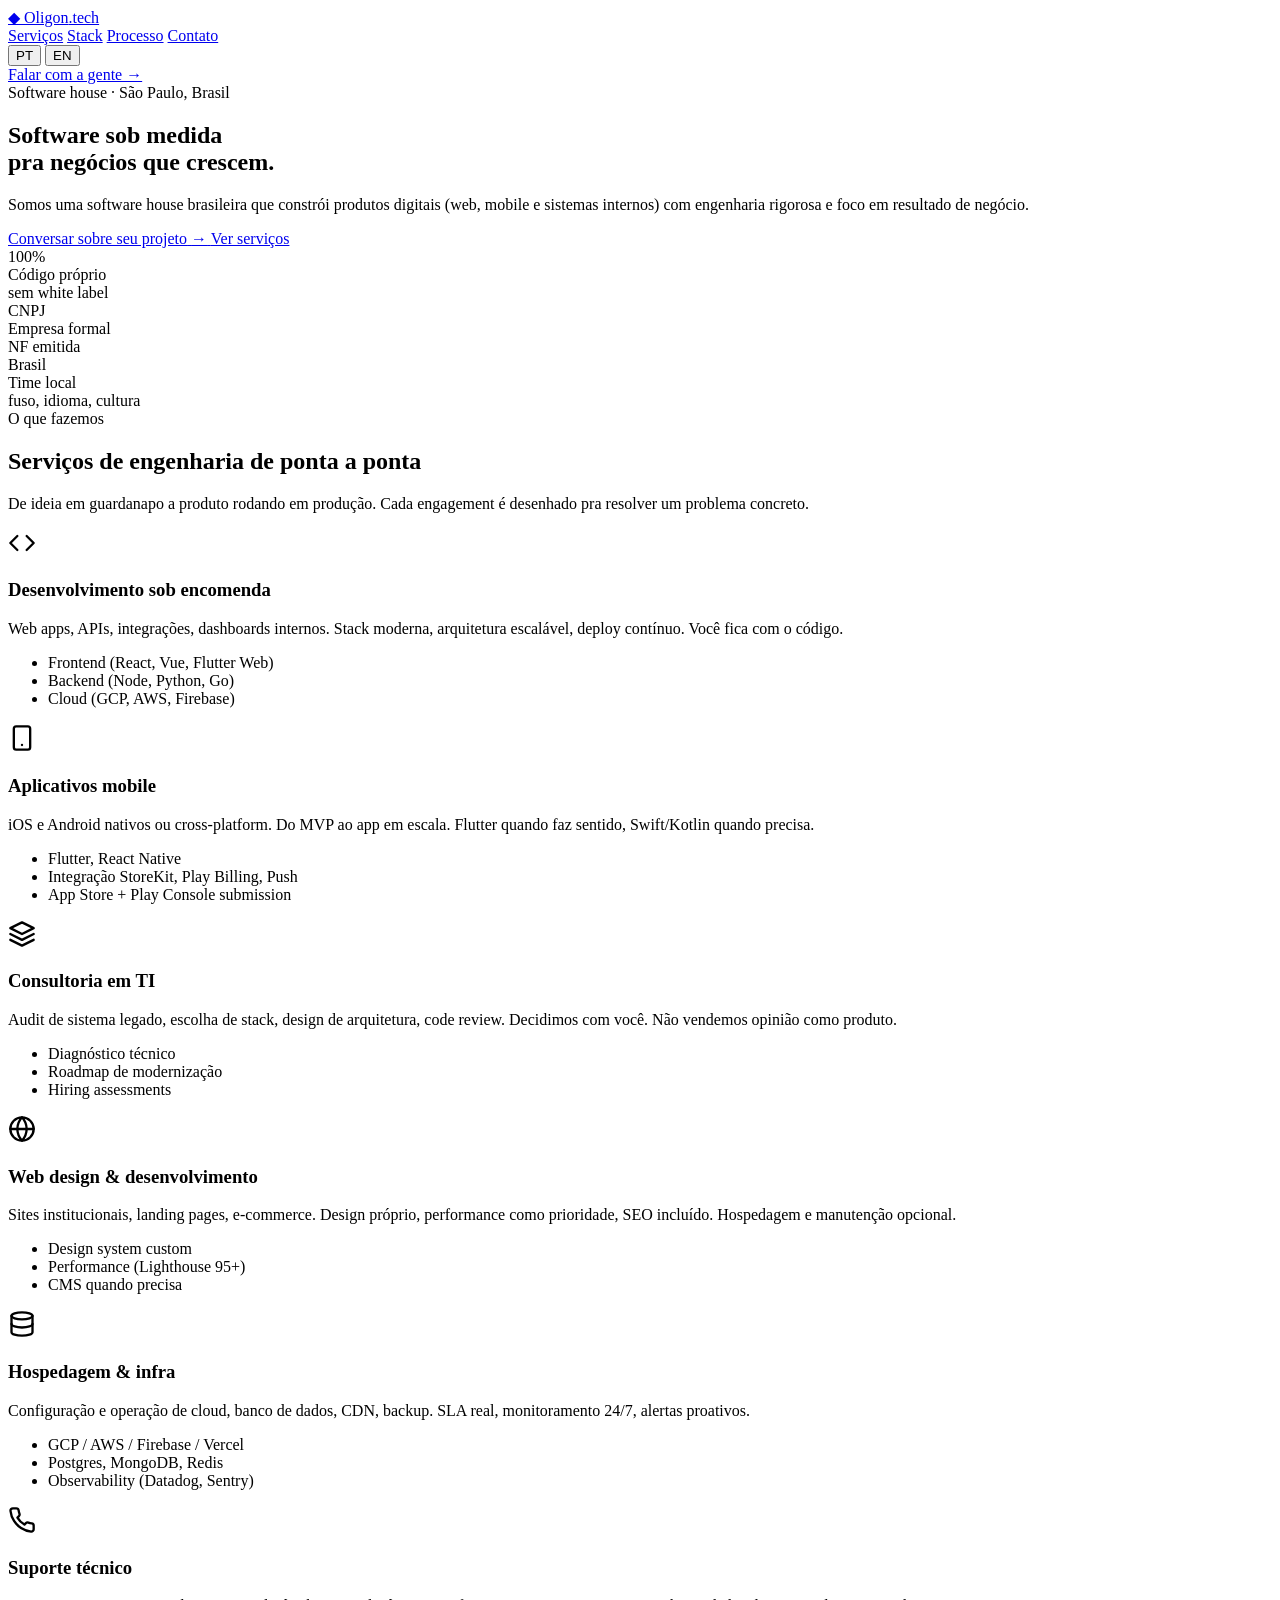
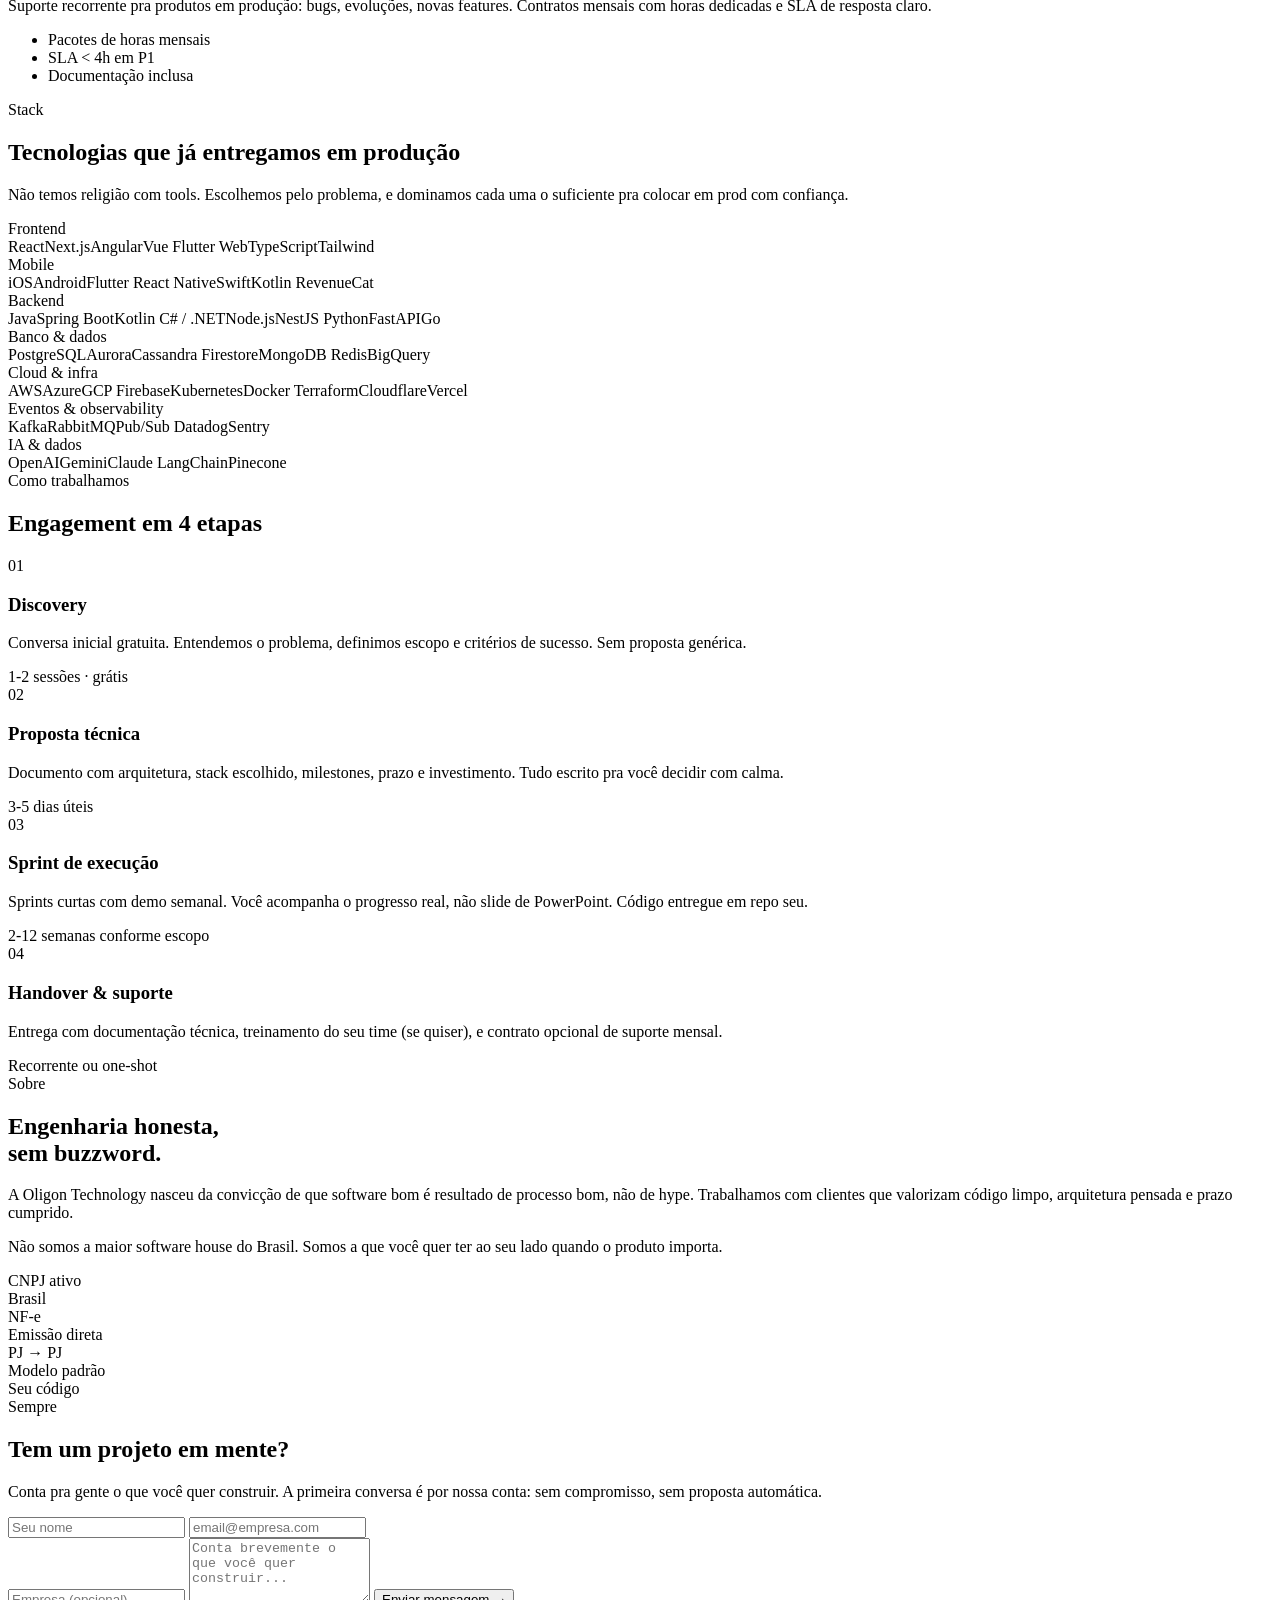
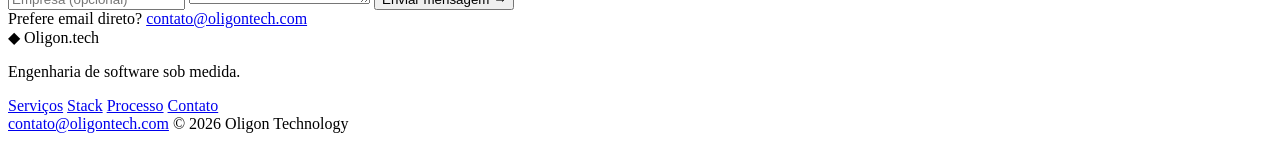
==== commit a3f97c26: "feat(i18n): add PT/EN support with vanilla JS, language switcher in header" ====
--- a/public/index.html
+++ b/public/index.html
@@ -5,7 +5,7 @@
 <meta name="viewport" content="width=device-width, initial-scale=1">
 <meta name="theme-color" content="#0A0A0A">
 <title>Oligon Technology · Engenharia de software sob medida</title>
-<meta name="description" content="Oligon Technology · Software house brasileira especializada em desenvolvimento sob encomenda, consultoria em TI, web e mobile. Construímos produtos digitais que escalam.">
+<meta name="description" content="Oligon Technology · Software house brasileira especializada em desenvolvimento sob encomenda, consultoria em TI, web e mobile.">
 
 <meta property="og:title" content="Oligon Technology · Engenharia de software sob medida">
 <meta property="og:description" content="Construímos software sob medida que cresce com o seu negócio.">
@@ -37,12 +37,18 @@
       <span class="brand-name">Oligon<span class="brand-tech">.tech</span></span>
     </a>
     <nav>
-      <a href="#servicos">Serviços</a>
-      <a href="#stack">Stack</a>
-      <a href="#processo">Processo</a>
-      <a href="#contato">Contato</a>
+      <a href="#servicos" data-i18n="nav.services">Serviços</a>
+      <a href="#stack" data-i18n="nav.stack">Stack</a>
+      <a href="#processo" data-i18n="nav.process">Processo</a>
+      <a href="#contato" data-i18n="nav.contact">Contato</a>
     </nav>
-    <a href="#contato" class="btn btn-sm">Falar com a gente →</a>
+    <div class="header-right">
+      <div class="lang-switcher" role="group" aria-label="Language selector">
+        <button class="lang-btn" data-lang="pt" type="button">PT</button>
+        <button class="lang-btn" data-lang="en" type="button">EN</button>
+      </div>
+      <a href="#contato" class="btn btn-sm" data-i18n="nav.cta">Falar com a gente →</a>
+    </div>
   </div>
 </header>
 
@@ -50,35 +56,35 @@
 <section id="top" class="hero">
   <div class="container">
     <div class="hero-tag">
-      <span class="dot"></span> Software house · São Paulo, Brasil
-    </div>
-    <h1 class="hero-title">
+      <span class="dot"></span> <span data-i18n="hero.tag">Software house · São Paulo, Brasil</span>
+    </div>
+    <h1 class="hero-title" data-i18n-html="hero.title">
       Software <span class="grad">sob medida</span><br>
       pra negócios que <span class="grad-2">crescem</span>.
     </h1>
-    <p class="hero-lead">
+    <p class="hero-lead" data-i18n="hero.lead">
       Somos uma software house brasileira que constrói produtos digitais (web, mobile e
       sistemas internos) com engenharia rigorosa e foco em resultado de negócio.
     </p>
     <div class="hero-cta">
       <a href="#contato" class="btn btn-primary">
-        Conversar sobre seu projeto
+        <span data-i18n="hero.ctaPrimary">Conversar sobre seu projeto</span>
         <span aria-hidden="true">→</span>
       </a>
-      <a href="#servicos" class="btn btn-ghost">Ver serviços</a>
+      <a href="#servicos" class="btn btn-ghost" data-i18n="hero.ctaSecondary">Ver serviços</a>
     </div>
     <div class="hero-meta">
       <div class="meta-item">
-        <div class="meta-num">100%</div>
-        <div class="meta-lbl">Código próprio<br>sem white label</div>
+        <div class="meta-num" data-i18n="hero.meta1.num">100%</div>
+        <div class="meta-lbl" data-i18n-html="hero.meta1.lbl">Código próprio<br>sem white label</div>
       </div>
       <div class="meta-item">
-        <div class="meta-num">CNPJ</div>
-        <div class="meta-lbl">Empresa formal<br>NF emitida</div>
+        <div class="meta-num" data-i18n="hero.meta2.num">CNPJ</div>
+        <div class="meta-lbl" data-i18n-html="hero.meta2.lbl">Empresa formal<br>NF emitida</div>
       </div>
       <div class="meta-item">
-        <div class="meta-num">Brasil</div>
-        <div class="meta-lbl">Time local<br>fuso, idioma, cultura</div>
+        <div class="meta-num" data-i18n="hero.meta3.num">Brasil</div>
+        <div class="meta-lbl" data-i18n-html="hero.meta3.lbl">Time local<br>fuso, idioma, cultura</div>
       </div>
     </div>
   </div>
@@ -88,9 +94,9 @@
 <section id="servicos" class="section">
   <div class="container">
     <div class="section-head">
-      <div class="kicker">O que fazemos</div>
-      <h2>Serviços de engenharia <span class="grad">de ponta a ponta</span></h2>
-      <p class="section-sub">
+      <div class="kicker" data-i18n="services.kicker">O que fazemos</div>
+      <h2 data-i18n-html="services.title">Serviços de engenharia <span class="grad">de ponta a ponta</span></h2>
+      <p class="section-sub" data-i18n="services.sub">
         De ideia em guardanapo a produto rodando em produção.
         Cada engagement é desenhado pra resolver um problema concreto.
       </p>
@@ -100,15 +106,15 @@
         <div class="service-icon" aria-hidden="true">
           <svg width="28" height="28" viewBox="0 0 24 24" fill="none" stroke="currentColor" stroke-width="2" stroke-linecap="round" stroke-linejoin="round"><polyline points="16 18 22 12 16 6"></polyline><polyline points="8 6 2 12 8 18"></polyline></svg>
         </div>
-        <h3>Desenvolvimento sob encomenda</h3>
-        <p>
+        <h3 data-i18n="svc1.title">Desenvolvimento sob encomenda</h3>
+        <p data-i18n="svc1.desc">
           Web apps, APIs, integrações, dashboards internos. Stack moderna, arquitetura
           escalável, deploy contínuo. Você fica com o código.
         </p>
         <ul class="service-bullets">
-          <li>Frontend (React, Vue, Flutter Web)</li>
-          <li>Backend (Node, Python, Go)</li>
-          <li>Cloud (GCP, AWS, Firebase)</li>
+          <li data-i18n="svc1.b1">Frontend (React, Vue, Flutter Web)</li>
+          <li data-i18n="svc1.b2">Backend (Node, Python, Go)</li>
+          <li data-i18n="svc1.b3">Cloud (GCP, AWS, Firebase)</li>
         </ul>
       </article>
 
@@ -116,15 +122,15 @@
         <div class="service-icon" aria-hidden="true">
           <svg width="28" height="28" viewBox="0 0 24 24" fill="none" stroke="currentColor" stroke-width="2" stroke-linecap="round" stroke-linejoin="round"><rect x="5" y="2" width="14" height="20" rx="2" ry="2"></rect><line x1="12" y1="18" x2="12.01" y2="18"></line></svg>
         </div>
-        <h3>Aplicativos mobile</h3>
-        <p>
+        <h3 data-i18n="svc2.title">Aplicativos mobile</h3>
+        <p data-i18n="svc2.desc">
           iOS e Android nativos ou cross-platform. Do MVP ao app em escala. Flutter
           quando faz sentido, Swift/Kotlin quando precisa.
         </p>
         <ul class="service-bullets">
-          <li>Flutter, React Native</li>
-          <li>Integração StoreKit, Play Billing, Push</li>
-          <li>App Store + Play Console submission</li>
+          <li data-i18n="svc2.b1">Flutter, React Native</li>
+          <li data-i18n="svc2.b2">Integração StoreKit, Play Billing, Push</li>
+          <li data-i18n="svc2.b3">App Store + Play Console submission</li>
         </ul>
       </article>
 
@@ -132,15 +138,15 @@
         <div class="service-icon" aria-hidden="true">
           <svg width="28" height="28" viewBox="0 0 24 24" fill="none" stroke="currentColor" stroke-width="2" stroke-linecap="round" stroke-linejoin="round"><path d="M12 2L2 7l10 5 10-5-10-5z"></path><path d="M2 17l10 5 10-5"></path><path d="M2 12l10 5 10-5"></path></svg>
         </div>
-        <h3>Consultoria em TI</h3>
-        <p>
+        <h3 data-i18n="svc3.title">Consultoria em TI</h3>
+        <p data-i18n="svc3.desc">
           Audit de sistema legado, escolha de stack, design de arquitetura, code review.
           Decidimos com você. Não vendemos opinião como produto.
         </p>
         <ul class="service-bullets">
-          <li>Diagnóstico técnico</li>
-          <li>Roadmap de modernização</li>
-          <li>Hiring assessments</li>
+          <li data-i18n="svc3.b1">Diagnóstico técnico</li>
+          <li data-i18n="svc3.b2">Roadmap de modernização</li>
+          <li data-i18n="svc3.b3">Hiring assessments</li>
         </ul>
       </article>
 
@@ -148,15 +154,15 @@
         <div class="service-icon" aria-hidden="true">
           <svg width="28" height="28" viewBox="0 0 24 24" fill="none" stroke="currentColor" stroke-width="2" stroke-linecap="round" stroke-linejoin="round"><circle cx="12" cy="12" r="10"></circle><line x1="2" y1="12" x2="22" y2="12"></line><path d="M12 2a15.3 15.3 0 0 1 4 10 15.3 15.3 0 0 1-4 10 15.3 15.3 0 0 1-4-10 15.3 15.3 0 0 1 4-10z"></path></svg>
         </div>
-        <h3>Web design & desenvolvimento</h3>
-        <p>
+        <h3 data-i18n="svc4.title">Web design & desenvolvimento</h3>
+        <p data-i18n="svc4.desc">
           Sites institucionais, landing pages, e-commerce. Design próprio, performance
           como prioridade, SEO incluído. Hospedagem e manutenção opcional.
         </p>
         <ul class="service-bullets">
-          <li>Design system custom</li>
-          <li>Performance (Lighthouse 95+)</li>
-          <li>CMS quando precisa</li>
+          <li data-i18n="svc4.b1">Design system custom</li>
+          <li data-i18n="svc4.b2">Performance (Lighthouse 95+)</li>
+          <li data-i18n="svc4.b3">CMS quando precisa</li>
         </ul>
       </article>
 
@@ -164,15 +170,15 @@
         <div class="service-icon" aria-hidden="true">
           <svg width="28" height="28" viewBox="0 0 24 24" fill="none" stroke="currentColor" stroke-width="2" stroke-linecap="round" stroke-linejoin="round"><ellipse cx="12" cy="5" rx="9" ry="3"></ellipse><path d="M21 12c0 1.66-4 3-9 3s-9-1.34-9-3"></path><path d="M3 5v14c0 1.66 4 3 9 3s9-1.34 9-3V5"></path></svg>
         </div>
-        <h3>Hospedagem & infra</h3>
-        <p>
+        <h3 data-i18n="svc5.title">Hospedagem & infra</h3>
+        <p data-i18n="svc5.desc">
           Configuração e operação de cloud, banco de dados, CDN, backup. SLA real,
           monitoramento 24/7, alertas proativos.
         </p>
         <ul class="service-bullets">
-          <li>GCP / AWS / Firebase / Vercel</li>
-          <li>Postgres, MongoDB, Redis</li>
-          <li>Observability (Datadog, Sentry)</li>
+          <li data-i18n="svc5.b1">GCP / AWS / Firebase / Vercel</li>
+          <li data-i18n="svc5.b2">Postgres, MongoDB, Redis</li>
+          <li data-i18n="svc5.b3">Observability (Datadog, Sentry)</li>
         </ul>
       </article>
 
@@ -180,15 +186,15 @@
         <div class="service-icon" aria-hidden="true">
           <svg width="28" height="28" viewBox="0 0 24 24" fill="none" stroke="currentColor" stroke-width="2" stroke-linecap="round" stroke-linejoin="round"><path d="M22 16.92v3a2 2 0 0 1-2.18 2 19.79 19.79 0 0 1-8.63-3.07 19.5 19.5 0 0 1-6-6 19.79 19.79 0 0 1-3.07-8.67A2 2 0 0 1 4.11 2h3a2 2 0 0 1 2 1.72 12.84 12.84 0 0 0 .7 2.81 2 2 0 0 1-.45 2.11L8.09 9.91a16 16 0 0 0 6 6l1.27-1.27a2 2 0 0 1 2.11-.45 12.84 12.84 0 0 0 2.81.7A2 2 0 0 1 22 16.92z"></path></svg>
         </div>
-        <h3>Suporte técnico</h3>
-        <p>
+        <h3 data-i18n="svc6.title">Suporte técnico</h3>
+        <p data-i18n="svc6.desc">
           Suporte recorrente pra produtos em produção: bugs, evoluções, novas features.
           Contratos mensais com horas dedicadas e SLA de resposta claro.
         </p>
         <ul class="service-bullets">
-          <li>Pacotes de horas mensais</li>
-          <li>SLA &lt; 4h em P1</li>
-          <li>Documentação inclusa</li>
+          <li data-i18n="svc6.b1">Pacotes de horas mensais</li>
+          <li data-i18n-html="svc6.b2">SLA &lt; 4h em P1</li>
+          <li data-i18n="svc6.b3">Documentação inclusa</li>
         </ul>
       </article>
     </div>
@@ -199,23 +205,23 @@
 <section id="stack" class="section section-alt">
   <div class="container">
     <div class="section-head">
-      <div class="kicker">Stack</div>
-      <h2>Tecnologias que <span class="grad">já entregamos</span> em produção</h2>
-      <p class="section-sub">
+      <div class="kicker" data-i18n="stack.kicker">Stack</div>
+      <h2 data-i18n-html="stack.title">Tecnologias que <span class="grad">já entregamos</span> em produção</h2>
+      <p class="section-sub" data-i18n="stack.sub">
         Não temos religião com tools. Escolhemos pelo problema,
         e dominamos cada uma o suficiente pra colocar em prod com confiança.
       </p>
     </div>
     <div class="stack-grid">
       <div class="stack-cat">
-        <div class="cat-name">Frontend</div>
+        <div class="cat-name" data-i18n="stack.cat1">Frontend</div>
         <div class="cat-tags">
           <span>React</span><span>Next.js</span><span>Angular</span><span>Vue</span>
           <span>Flutter Web</span><span>TypeScript</span><span>Tailwind</span>
         </div>
       </div>
       <div class="stack-cat">
-        <div class="cat-name">Mobile</div>
+        <div class="cat-name" data-i18n="stack.cat2">Mobile</div>
         <div class="cat-tags">
           <span>iOS</span><span>Android</span><span>Flutter</span>
           <span>React Native</span><span>Swift</span><span>Kotlin</span>
@@ -223,7 +229,7 @@
         </div>
       </div>
       <div class="stack-cat">
-        <div class="cat-name">Backend</div>
+        <div class="cat-name" data-i18n="stack.cat3">Backend</div>
         <div class="cat-tags">
           <span>Java</span><span>Spring Boot</span><span>Kotlin</span>
           <span>C# / .NET</span><span>Node.js</span><span>NestJS</span>
@@ -231,7 +237,7 @@
         </div>
       </div>
       <div class="stack-cat">
-        <div class="cat-name">Banco & dados</div>
+        <div class="cat-name" data-i18n="stack.cat4">Banco & dados</div>
         <div class="cat-tags">
           <span>PostgreSQL</span><span>Aurora</span><span>Cassandra</span>
           <span>Firestore</span><span>MongoDB</span>
@@ -239,7 +245,7 @@
         </div>
       </div>
       <div class="stack-cat">
-        <div class="cat-name">Cloud & infra</div>
+        <div class="cat-name" data-i18n="stack.cat5">Cloud & infra</div>
         <div class="cat-tags">
           <span>AWS</span><span>Azure</span><span>GCP</span>
           <span>Firebase</span><span>Kubernetes</span><span>Docker</span>
@@ -247,14 +253,14 @@
         </div>
       </div>
       <div class="stack-cat">
-        <div class="cat-name">Eventos & observability</div>
+        <div class="cat-name" data-i18n="stack.cat6">Eventos & observability</div>
         <div class="cat-tags">
           <span>Kafka</span><span>RabbitMQ</span><span>Pub/Sub</span>
           <span>Datadog</span><span>Sentry</span>
         </div>
       </div>
       <div class="stack-cat">
-        <div class="cat-name">IA & dados</div>
+        <div class="cat-name" data-i18n="stack.cat7">IA & dados</div>
         <div class="cat-tags">
           <span>OpenAI</span><span>Gemini</span><span>Claude</span>
           <span>LangChain</span><span>Pinecone</span>
@@ -268,45 +274,45 @@
 <section id="processo" class="section">
   <div class="container">
     <div class="section-head">
-      <div class="kicker">Como trabalhamos</div>
-      <h2>Engagement <span class="grad">em 4 etapas</span></h2>
+      <div class="kicker" data-i18n="process.kicker">Como trabalhamos</div>
+      <h2 data-i18n-html="process.title">Engagement <span class="grad">em 4 etapas</span></h2>
     </div>
     <div class="process">
       <div class="proc-step">
         <div class="proc-num">01</div>
-        <h3>Discovery</h3>
-        <p>
+        <h3 data-i18n="process.s1.title">Discovery</h3>
+        <p data-i18n="process.s1.desc">
           Conversa inicial gratuita. Entendemos o problema, definimos escopo e
           critérios de sucesso. Sem proposta genérica.
         </p>
-        <div class="proc-time">1-2 sessões · grátis</div>
+        <div class="proc-time" data-i18n="process.s1.time">1-2 sessões · grátis</div>
       </div>
       <div class="proc-step">
         <div class="proc-num">02</div>
-        <h3>Proposta técnica</h3>
-        <p>
+        <h3 data-i18n="process.s2.title">Proposta técnica</h3>
+        <p data-i18n="process.s2.desc">
           Documento com arquitetura, stack escolhido, milestones, prazo e investimento.
           Tudo escrito pra você decidir com calma.
         </p>
-        <div class="proc-time">3-5 dias úteis</div>
+        <div class="proc-time" data-i18n="process.s2.time">3-5 dias úteis</div>
       </div>
       <div class="proc-step">
         <div class="proc-num">03</div>
-        <h3>Sprint de execução</h3>
-        <p>
+        <h3 data-i18n="process.s3.title">Sprint de execução</h3>
+        <p data-i18n="process.s3.desc">
           Sprints curtas com demo semanal. Você acompanha o progresso real, não slide
           de PowerPoint. Código entregue em repo seu.
         </p>
-        <div class="proc-time">2-12 semanas conforme escopo</div>
+        <div class="proc-time" data-i18n="process.s3.time">2-12 semanas conforme escopo</div>
       </div>
       <div class="proc-step">
         <div class="proc-num">04</div>
-        <h3>Handover & suporte</h3>
-        <p>
+        <h3 data-i18n="process.s4.title">Handover & suporte</h3>
+        <p data-i18n="process.s4.desc">
           Entrega com documentação técnica, treinamento do seu time (se quiser),
           e contrato opcional de suporte mensal.
         </p>
-        <div class="proc-time">Recorrente ou one-shot</div>
+        <div class="proc-time" data-i18n="process.s4.time">Recorrente ou one-shot</div>
       </div>
     </div>
   </div>
@@ -317,34 +323,34 @@
   <div class="container">
     <div class="about-grid">
       <div>
-        <div class="kicker">Sobre</div>
-        <h2>Engenharia <span class="grad">honesta</span>,<br>sem buzzword.</h2>
-        <p class="about-text">
+        <div class="kicker" data-i18n="about.kicker">Sobre</div>
+        <h2 data-i18n-html="about.title">Engenharia <span class="grad">honesta</span>,<br>sem buzzword.</h2>
+        <p class="about-text" data-i18n="about.p1">
           A Oligon Technology nasceu da convicção de que software bom é resultado de processo bom,
           não de hype. Trabalhamos com clientes que valorizam código limpo, arquitetura
           pensada e prazo cumprido.
         </p>
-        <p class="about-text">
+        <p class="about-text" data-i18n="about.p2">
           Não somos a maior software house do Brasil. Somos a que você quer ter ao seu
           lado quando o produto importa.
         </p>
       </div>
       <div class="about-stats">
         <div class="stat">
-          <div class="stat-val">CNPJ ativo</div>
-          <div class="stat-lbl">Brasil</div>
+          <div class="stat-val" data-i18n="about.s1.val">CNPJ ativo</div>
+          <div class="stat-lbl" data-i18n="about.s1.lbl">Brasil</div>
         </div>
         <div class="stat">
-          <div class="stat-val">NF-e</div>
-          <div class="stat-lbl">Emissão direta</div>
+          <div class="stat-val" data-i18n="about.s2.val">NF-e</div>
+          <div class="stat-lbl" data-i18n="about.s2.lbl">Emissão direta</div>
         </div>
         <div class="stat">
-          <div class="stat-val">PJ → PJ</div>
-          <div class="stat-lbl">Modelo padrão</div>
+          <div class="stat-val" data-i18n="about.s3.val">PJ → PJ</div>
+          <div class="stat-lbl" data-i18n="about.s3.lbl">Modelo padrão</div>
         </div>
         <div class="stat">
-          <div class="stat-val">Seu código</div>
-          <div class="stat-lbl">Sempre</div>
+          <div class="stat-val" data-i18n="about.s4.val">Seu código</div>
+          <div class="stat-lbl" data-i18n="about.s4.lbl">Sempre</div>
         </div>
       </div>
     </div>
@@ -355,26 +361,26 @@
 <section id="contato" class="cta">
   <div class="container">
     <div class="cta-card">
-      <h2>Tem um projeto em mente?</h2>
-      <p>
+      <h2 data-i18n="cta.title">Tem um projeto em mente?</h2>
+      <p data-i18n="cta.desc">
         Conta pra gente o que você quer construir. A primeira conversa é por nossa conta:
         sem compromisso, sem proposta automática.
       </p>
       <form class="contact-form" onsubmit="return submitContact(event)">
         <div class="form-row">
-          <input type="text" name="name" placeholder="Seu nome" required>
-          <input type="email" name="email" placeholder="email@empresa.com" required>
-        </div>
-        <input type="text" name="company" placeholder="Empresa (opcional)">
-        <textarea name="message" placeholder="Conta brevemente o que você quer construir..." rows="4" required></textarea>
+          <input type="text" name="name" data-i18n-attr="placeholder:cta.namePlaceholder" placeholder="Seu nome" required>
+          <input type="email" name="email" data-i18n-attr="placeholder:cta.emailPlaceholder" placeholder="email@empresa.com" required>
+        </div>
+        <input type="text" name="company" data-i18n-attr="placeholder:cta.companyPlaceholder" placeholder="Empresa (opcional)">
+        <textarea name="message" data-i18n-attr="placeholder:cta.messagePlaceholder" placeholder="Conta brevemente o que você quer construir..." rows="4" required></textarea>
         <button type="submit" class="btn btn-primary btn-full">
-          Enviar mensagem
+          <span data-i18n="cta.submit">Enviar mensagem</span>
           <span aria-hidden="true">→</span>
         </button>
         <div id="formMsg" class="form-msg"></div>
       </form>
       <div class="cta-alt">
-        Prefere email direto? <a href="mailto:contato@oligontech.com">contato@oligontech.com</a>
+        <span data-i18n="cta.altPrefix">Prefere email direto?</span> <a href="mailto:contato@oligontech.com">contato@oligontech.com</a>
       </div>
     </div>
   </div>
@@ -388,21 +394,22 @@
         <span class="brand-mark">◆</span>
         <span class="brand-name">Oligon<span class="brand-tech">.tech</span></span>
       </div>
-      <p class="footer-tag">Engenharia de software sob medida.</p>
+      <p class="footer-tag" data-i18n="footer.tag">Engenharia de software sob medida.</p>
     </div>
     <div class="footer-links">
-      <a href="#servicos">Serviços</a>
-      <a href="#stack">Stack</a>
-      <a href="#processo">Processo</a>
-      <a href="#contato">Contato</a>
+      <a href="#servicos" data-i18n="nav.services">Serviços</a>
+      <a href="#stack" data-i18n="nav.stack">Stack</a>
+      <a href="#processo" data-i18n="nav.process">Processo</a>
+      <a href="#contato" data-i18n="nav.contact">Contato</a>
     </div>
     <div class="footer-meta">
       <a href="mailto:contato@oligontech.com">contato@oligontech.com</a>
-      <span class="footer-copy">© 2026 Oligon Technology</span>
+      <span class="footer-copy" data-i18n="footer.copy">© 2026 Oligon Technology</span>
     </div>
   </div>
 </footer>
 
+<script src="/i18n.js" defer></script>
 <script src="/main.js" defer></script>
 </body>
 </html>
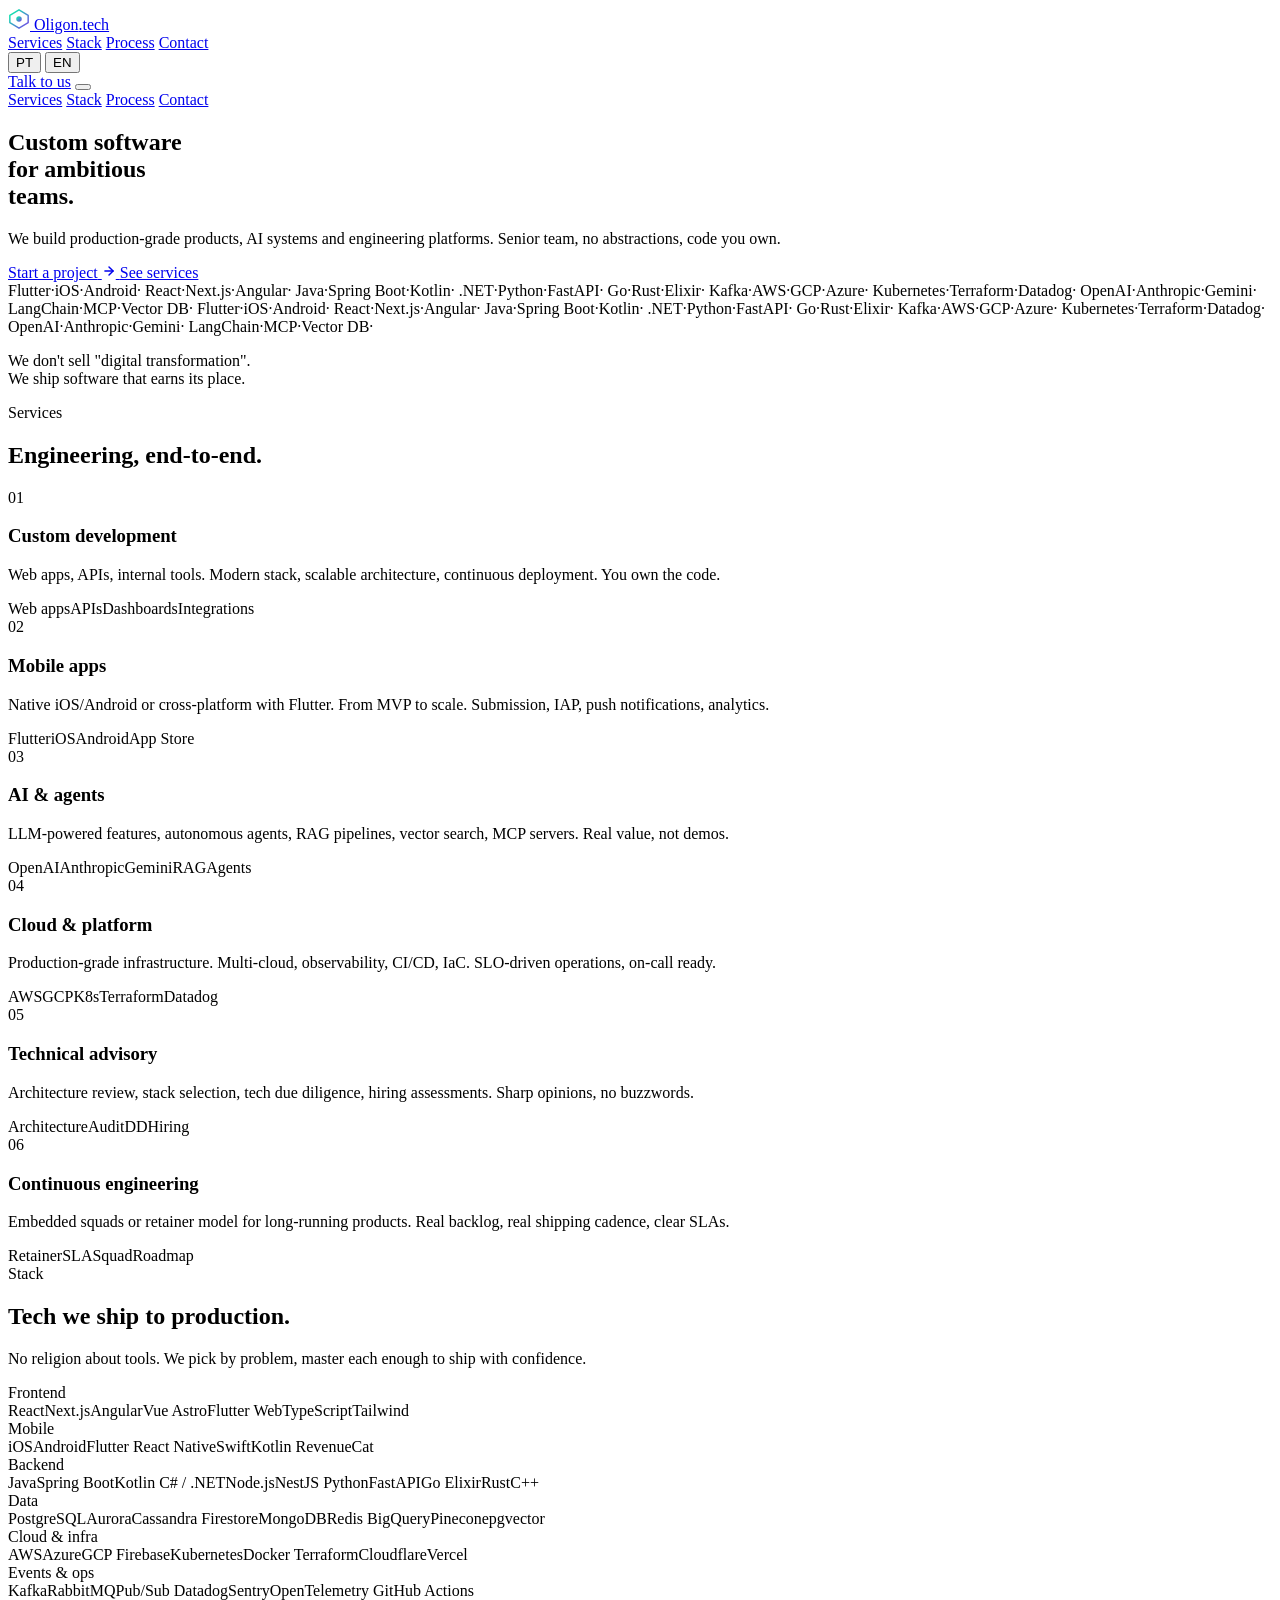
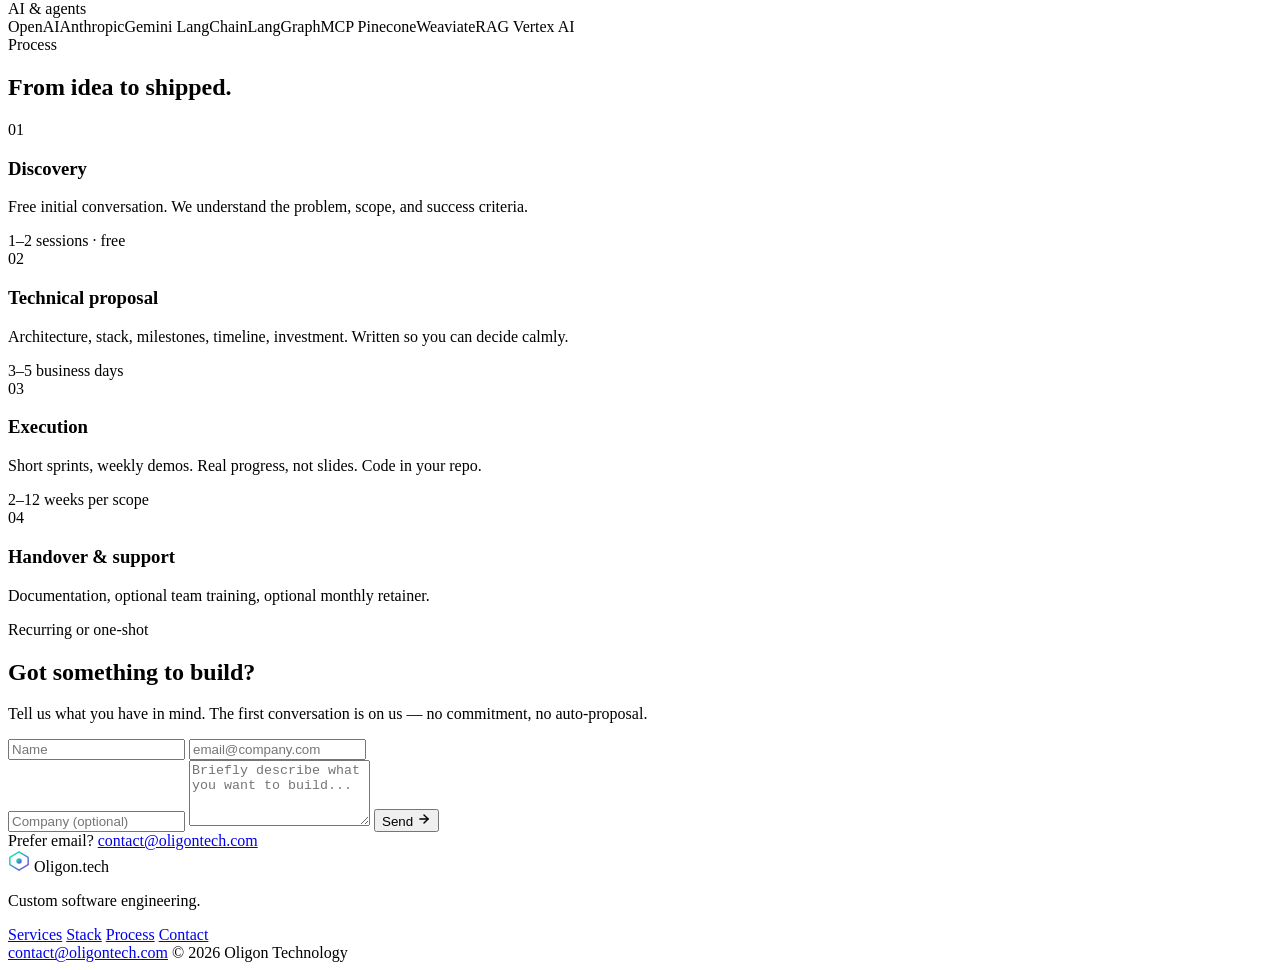
==== commit 98fa615a: "feat: complete redesign · premium aesthetic, AI/agents stack, mobile-first responsive, contact email" ====
--- a/public/index.html
+++ b/public/index.html
@@ -2,200 +2,193 @@
 <html lang="pt-BR">
 <head>
 <meta charset="UTF-8">
-<meta name="viewport" content="width=device-width, initial-scale=1">
+<meta name="viewport" content="width=device-width, initial-scale=1, viewport-fit=cover">
 <meta name="theme-color" content="#0A0A0A">
-<title>Oligon Technology · Engenharia de software sob medida</title>
-<meta name="description" content="Oligon Technology · Software house brasileira especializada em desenvolvimento sob encomenda, consultoria em TI, web e mobile.">
-
-<meta property="og:title" content="Oligon Technology · Engenharia de software sob medida">
-<meta property="og:description" content="Construímos software sob medida que cresce com o seu negócio.">
+<title>Oligon Technology · Custom software engineering</title>
+<meta name="description" content="Oligon Technology builds custom software, AI agents and digital products. Senior engineers, modern stack, real outcomes.">
+
+<meta property="og:title" content="Oligon Technology · Custom software engineering">
+<meta property="og:description" content="Senior engineers building custom software, AI agents and digital products that ship.">
 <meta property="og:url" content="https://oligontech.com">
 <meta property="og:type" content="website">
-<meta property="og:locale" content="pt_BR">
 <meta name="twitter:card" content="summary_large_image">
 
 <link rel="preconnect" href="https://fonts.googleapis.com">
 <link rel="preconnect" href="https://fonts.gstatic.com" crossorigin>
-<link href="https://fonts.googleapis.com/css2?family=Inter:wght@400;500;600;700;800;900&family=JetBrains+Mono:wght@400;500;600&display=swap" rel="stylesheet">
+<link href="https://fonts.googleapis.com/css2?family=Inter:wght@400;500;600;700;800;900&family=JetBrains+Mono:wght@400;500&display=swap" rel="stylesheet">
 
 <link rel="stylesheet" href="/styles.css">
 </head>
 <body>
 
-<!-- Background mesh -->
-<div class="mesh" aria-hidden="true">
-  <div class="mesh-glow mesh-1"></div>
-  <div class="mesh-glow mesh-2"></div>
-  <div class="mesh-glow mesh-3"></div>
+<!-- Background ambient -->
+<div class="ambient" aria-hidden="true">
+  <div class="ambient-blob ambient-1"></div>
+  <div class="ambient-blob ambient-2"></div>
+  <div class="ambient-noise"></div>
 </div>
 
 <!-- Header -->
 <header>
   <div class="container header-inner">
-    <a href="#top" class="brand">
-      <span class="brand-mark">◆</span>
-      <span class="brand-name">Oligon<span class="brand-tech">.tech</span></span>
+    <a href="#top" class="brand" aria-label="Oligon Technology">
+      <svg class="brand-mark" width="22" height="22" viewBox="0 0 24 24" aria-hidden="true">
+        <defs>
+          <linearGradient id="g" x1="0" y1="0" x2="1" y2="1">
+            <stop offset="0" stop-color="#00FFA3"/>
+            <stop offset="1" stop-color="#7C3AED"/>
+          </linearGradient>
+        </defs>
+        <path d="M12 2 L22 8 L22 16 L12 22 L2 16 L2 8 Z" fill="none" stroke="url(#g)" stroke-width="1.6" stroke-linejoin="round"/>
+        <circle cx="12" cy="12" r="3" fill="url(#g)"/>
+      </svg>
+      <span class="brand-name">Oligon<span class="brand-dot">.tech</span></span>
     </a>
-    <nav>
-      <a href="#servicos" data-i18n="nav.services">Serviços</a>
+    <nav aria-label="Primary">
+      <a href="#services" data-i18n="nav.services">Services</a>
       <a href="#stack" data-i18n="nav.stack">Stack</a>
-      <a href="#processo" data-i18n="nav.process">Processo</a>
-      <a href="#contato" data-i18n="nav.contact">Contato</a>
+      <a href="#process" data-i18n="nav.process">Process</a>
+      <a href="#contact" data-i18n="nav.contact">Contact</a>
     </nav>
     <div class="header-right">
-      <div class="lang-switcher" role="group" aria-label="Language selector">
-        <button class="lang-btn" data-lang="pt" type="button">PT</button>
-        <button class="lang-btn" data-lang="en" type="button">EN</button>
-      </div>
-      <a href="#contato" class="btn btn-sm" data-i18n="nav.cta">Falar com a gente →</a>
-    </div>
+      <div class="lang-switcher" role="group" aria-label="Language">
+        <button class="lang-btn" data-lang="pt" type="button" aria-label="Português">PT</button>
+        <button class="lang-btn" data-lang="en" type="button" aria-label="English">EN</button>
+      </div>
+      <a href="#contact" class="btn btn-sm" data-i18n="nav.cta">Talk to us</a>
+      <button class="menu-toggle" aria-label="Menu" aria-expanded="false">
+        <span></span><span></span><span></span>
+      </button>
+    </div>
+  </div>
+  <div class="mobile-menu" aria-hidden="true">
+    <a href="#services" data-i18n="nav.services">Services</a>
+    <a href="#stack" data-i18n="nav.stack">Stack</a>
+    <a href="#process" data-i18n="nav.process">Process</a>
+    <a href="#contact" data-i18n="nav.contact">Contact</a>
   </div>
 </header>
+
+<main>
 
 <!-- Hero -->
 <section id="top" class="hero">
   <div class="container">
-    <div class="hero-tag">
-      <span class="dot"></span> <span data-i18n="hero.tag">Software house · São Paulo, Brasil</span>
-    </div>
     <h1 class="hero-title" data-i18n-html="hero.title">
-      Software <span class="grad">sob medida</span><br>
-      pra negócios que <span class="grad-2">crescem</span>.
+      Custom software<br>
+      for ambitious<br>
+      <span class="grad">teams</span>.
     </h1>
     <p class="hero-lead" data-i18n="hero.lead">
-      Somos uma software house brasileira que constrói produtos digitais (web, mobile e
-      sistemas internos) com engenharia rigorosa e foco em resultado de negócio.
+      We build production-grade products, AI systems and engineering platforms.
+      Senior team, no abstractions, code you own.
     </p>
     <div class="hero-cta">
-      <a href="#contato" class="btn btn-primary">
-        <span data-i18n="hero.ctaPrimary">Conversar sobre seu projeto</span>
-        <span aria-hidden="true">→</span>
+      <a href="#contact" class="btn btn-primary">
+        <span data-i18n="hero.ctaPrimary">Start a project</span>
+        <svg width="14" height="14" viewBox="0 0 24 24" fill="none" stroke="currentColor" stroke-width="2.5" stroke-linecap="round" stroke-linejoin="round" aria-hidden="true"><line x1="5" y1="12" x2="19" y2="12"></line><polyline points="12 5 19 12 12 19"></polyline></svg>
       </a>
-      <a href="#servicos" class="btn btn-ghost" data-i18n="hero.ctaSecondary">Ver serviços</a>
-    </div>
-    <div class="hero-meta">
-      <div class="meta-item">
-        <div class="meta-num" data-i18n="hero.meta1.num">100%</div>
-        <div class="meta-lbl" data-i18n-html="hero.meta1.lbl">Código próprio<br>sem white label</div>
-      </div>
-      <div class="meta-item">
-        <div class="meta-num" data-i18n="hero.meta2.num">CNPJ</div>
-        <div class="meta-lbl" data-i18n-html="hero.meta2.lbl">Empresa formal<br>NF emitida</div>
-      </div>
-      <div class="meta-item">
-        <div class="meta-num" data-i18n="hero.meta3.num">Brasil</div>
-        <div class="meta-lbl" data-i18n-html="hero.meta3.lbl">Time local<br>fuso, idioma, cultura</div>
-      </div>
-    </div>
-  </div>
-</section>
-
-<!-- Serviços -->
-<section id="servicos" class="section">
+      <a href="#services" class="btn btn-ghost" data-i18n="hero.ctaSecondary">See services</a>
+    </div>
+  </div>
+
+  <!-- Animated marquee of stacks (visual hint) -->
+  <div class="marquee" aria-hidden="true">
+    <div class="marquee-track">
+      <span>Flutter</span><span>·</span><span>iOS</span><span>·</span><span>Android</span><span>·</span>
+      <span>React</span><span>·</span><span>Next.js</span><span>·</span><span>Angular</span><span>·</span>
+      <span>Java</span><span>·</span><span>Spring Boot</span><span>·</span><span>Kotlin</span><span>·</span>
+      <span>.NET</span><span>·</span><span>Python</span><span>·</span><span>FastAPI</span><span>·</span>
+      <span>Go</span><span>·</span><span>Rust</span><span>·</span><span>Elixir</span><span>·</span>
+      <span>Kafka</span><span>·</span><span>AWS</span><span>·</span><span>GCP</span><span>·</span><span>Azure</span><span>·</span>
+      <span>Kubernetes</span><span>·</span><span>Terraform</span><span>·</span><span>Datadog</span><span>·</span>
+      <span>OpenAI</span><span>·</span><span>Anthropic</span><span>·</span><span>Gemini</span><span>·</span>
+      <span>LangChain</span><span>·</span><span>MCP</span><span>·</span><span>Vector DB</span><span>·</span>
+      <!-- duplicate for seamless loop -->
+      <span>Flutter</span><span>·</span><span>iOS</span><span>·</span><span>Android</span><span>·</span>
+      <span>React</span><span>·</span><span>Next.js</span><span>·</span><span>Angular</span><span>·</span>
+      <span>Java</span><span>·</span><span>Spring Boot</span><span>·</span><span>Kotlin</span><span>·</span>
+      <span>.NET</span><span>·</span><span>Python</span><span>·</span><span>FastAPI</span><span>·</span>
+      <span>Go</span><span>·</span><span>Rust</span><span>·</span><span>Elixir</span><span>·</span>
+      <span>Kafka</span><span>·</span><span>AWS</span><span>·</span><span>GCP</span><span>·</span><span>Azure</span><span>·</span>
+      <span>Kubernetes</span><span>·</span><span>Terraform</span><span>·</span><span>Datadog</span><span>·</span>
+      <span>OpenAI</span><span>·</span><span>Anthropic</span><span>·</span><span>Gemini</span><span>·</span>
+      <span>LangChain</span><span>·</span><span>MCP</span><span>·</span><span>Vector DB</span><span>·</span>
+    </div>
+  </div>
+</section>
+
+<!-- Manifesto / Pitch -->
+<section class="manifesto">
+  <div class="container">
+    <p class="manifesto-text" data-i18n-html="manifesto.text">
+      We don't sell <span class="muted">"digital transformation"</span>.<br>
+      We <span class="grad">ship software</span> that earns its place.
+    </p>
+  </div>
+</section>
+
+<!-- Services -->
+<section id="services" class="section">
   <div class="container">
     <div class="section-head">
-      <div class="kicker" data-i18n="services.kicker">O que fazemos</div>
-      <h2 data-i18n-html="services.title">Serviços de engenharia <span class="grad">de ponta a ponta</span></h2>
-      <p class="section-sub" data-i18n="services.sub">
-        De ideia em guardanapo a produto rodando em produção.
-        Cada engagement é desenhado pra resolver um problema concreto.
-      </p>
-    </div>
-    <div class="grid grid-3">
-      <article class="card service">
-        <div class="service-icon" aria-hidden="true">
-          <svg width="28" height="28" viewBox="0 0 24 24" fill="none" stroke="currentColor" stroke-width="2" stroke-linecap="round" stroke-linejoin="round"><polyline points="16 18 22 12 16 6"></polyline><polyline points="8 6 2 12 8 18"></polyline></svg>
-        </div>
-        <h3 data-i18n="svc1.title">Desenvolvimento sob encomenda</h3>
-        <p data-i18n="svc1.desc">
-          Web apps, APIs, integrações, dashboards internos. Stack moderna, arquitetura
-          escalável, deploy contínuo. Você fica com o código.
-        </p>
-        <ul class="service-bullets">
-          <li data-i18n="svc1.b1">Frontend (React, Vue, Flutter Web)</li>
-          <li data-i18n="svc1.b2">Backend (Node, Python, Go)</li>
-          <li data-i18n="svc1.b3">Cloud (GCP, AWS, Firebase)</li>
-        </ul>
-      </article>
-
-      <article class="card service">
-        <div class="service-icon" aria-hidden="true">
-          <svg width="28" height="28" viewBox="0 0 24 24" fill="none" stroke="currentColor" stroke-width="2" stroke-linecap="round" stroke-linejoin="round"><rect x="5" y="2" width="14" height="20" rx="2" ry="2"></rect><line x1="12" y1="18" x2="12.01" y2="18"></line></svg>
-        </div>
-        <h3 data-i18n="svc2.title">Aplicativos mobile</h3>
-        <p data-i18n="svc2.desc">
-          iOS e Android nativos ou cross-platform. Do MVP ao app em escala. Flutter
-          quando faz sentido, Swift/Kotlin quando precisa.
-        </p>
-        <ul class="service-bullets">
-          <li data-i18n="svc2.b1">Flutter, React Native</li>
-          <li data-i18n="svc2.b2">Integração StoreKit, Play Billing, Push</li>
-          <li data-i18n="svc2.b3">App Store + Play Console submission</li>
-        </ul>
-      </article>
-
-      <article class="card service">
-        <div class="service-icon" aria-hidden="true">
-          <svg width="28" height="28" viewBox="0 0 24 24" fill="none" stroke="currentColor" stroke-width="2" stroke-linecap="round" stroke-linejoin="round"><path d="M12 2L2 7l10 5 10-5-10-5z"></path><path d="M2 17l10 5 10-5"></path><path d="M2 12l10 5 10-5"></path></svg>
-        </div>
-        <h3 data-i18n="svc3.title">Consultoria em TI</h3>
-        <p data-i18n="svc3.desc">
-          Audit de sistema legado, escolha de stack, design de arquitetura, code review.
-          Decidimos com você. Não vendemos opinião como produto.
-        </p>
-        <ul class="service-bullets">
-          <li data-i18n="svc3.b1">Diagnóstico técnico</li>
-          <li data-i18n="svc3.b2">Roadmap de modernização</li>
-          <li data-i18n="svc3.b3">Hiring assessments</li>
-        </ul>
-      </article>
-
-      <article class="card service">
-        <div class="service-icon" aria-hidden="true">
-          <svg width="28" height="28" viewBox="0 0 24 24" fill="none" stroke="currentColor" stroke-width="2" stroke-linecap="round" stroke-linejoin="round"><circle cx="12" cy="12" r="10"></circle><line x1="2" y1="12" x2="22" y2="12"></line><path d="M12 2a15.3 15.3 0 0 1 4 10 15.3 15.3 0 0 1-4 10 15.3 15.3 0 0 1-4-10 15.3 15.3 0 0 1 4-10z"></path></svg>
-        </div>
-        <h3 data-i18n="svc4.title">Web design & desenvolvimento</h3>
-        <p data-i18n="svc4.desc">
-          Sites institucionais, landing pages, e-commerce. Design próprio, performance
-          como prioridade, SEO incluído. Hospedagem e manutenção opcional.
-        </p>
-        <ul class="service-bullets">
-          <li data-i18n="svc4.b1">Design system custom</li>
-          <li data-i18n="svc4.b2">Performance (Lighthouse 95+)</li>
-          <li data-i18n="svc4.b3">CMS quando precisa</li>
-        </ul>
-      </article>
-
-      <article class="card service">
-        <div class="service-icon" aria-hidden="true">
-          <svg width="28" height="28" viewBox="0 0 24 24" fill="none" stroke="currentColor" stroke-width="2" stroke-linecap="round" stroke-linejoin="round"><ellipse cx="12" cy="5" rx="9" ry="3"></ellipse><path d="M21 12c0 1.66-4 3-9 3s-9-1.34-9-3"></path><path d="M3 5v14c0 1.66 4 3 9 3s9-1.34 9-3V5"></path></svg>
-        </div>
-        <h3 data-i18n="svc5.title">Hospedagem & infra</h3>
-        <p data-i18n="svc5.desc">
-          Configuração e operação de cloud, banco de dados, CDN, backup. SLA real,
-          monitoramento 24/7, alertas proativos.
-        </p>
-        <ul class="service-bullets">
-          <li data-i18n="svc5.b1">GCP / AWS / Firebase / Vercel</li>
-          <li data-i18n="svc5.b2">Postgres, MongoDB, Redis</li>
-          <li data-i18n="svc5.b3">Observability (Datadog, Sentry)</li>
-        </ul>
-      </article>
-
-      <article class="card service">
-        <div class="service-icon" aria-hidden="true">
-          <svg width="28" height="28" viewBox="0 0 24 24" fill="none" stroke="currentColor" stroke-width="2" stroke-linecap="round" stroke-linejoin="round"><path d="M22 16.92v3a2 2 0 0 1-2.18 2 19.79 19.79 0 0 1-8.63-3.07 19.5 19.5 0 0 1-6-6 19.79 19.79 0 0 1-3.07-8.67A2 2 0 0 1 4.11 2h3a2 2 0 0 1 2 1.72 12.84 12.84 0 0 0 .7 2.81 2 2 0 0 1-.45 2.11L8.09 9.91a16 16 0 0 0 6 6l1.27-1.27a2 2 0 0 1 2.11-.45 12.84 12.84 0 0 0 2.81.7A2 2 0 0 1 22 16.92z"></path></svg>
-        </div>
-        <h3 data-i18n="svc6.title">Suporte técnico</h3>
-        <p data-i18n="svc6.desc">
-          Suporte recorrente pra produtos em produção: bugs, evoluções, novas features.
-          Contratos mensais com horas dedicadas e SLA de resposta claro.
-        </p>
-        <ul class="service-bullets">
-          <li data-i18n="svc6.b1">Pacotes de horas mensais</li>
-          <li data-i18n-html="svc6.b2">SLA &lt; 4h em P1</li>
-          <li data-i18n="svc6.b3">Documentação inclusa</li>
-        </ul>
+      <div class="kicker" data-i18n="services.kicker">Services</div>
+      <h2 data-i18n-html="services.title">Engineering, end-to-end.</h2>
+    </div>
+
+    <div class="services-grid">
+      <article class="svc">
+        <div class="svc-num">01</div>
+        <h3 data-i18n="svc1.title">Custom development</h3>
+        <p data-i18n="svc1.desc">Web apps, APIs, internal tools. Modern stack, scalable architecture, continuous deployment. You own the code.</p>
+        <div class="svc-tags">
+          <span>Web apps</span><span>APIs</span><span>Dashboards</span><span>Integrations</span>
+        </div>
+      </article>
+
+      <article class="svc">
+        <div class="svc-num">02</div>
+        <h3 data-i18n="svc2.title">Mobile apps</h3>
+        <p data-i18n="svc2.desc">Native iOS/Android or cross-platform with Flutter. From MVP to scale. Submission, IAP, push notifications, analytics.</p>
+        <div class="svc-tags">
+          <span>Flutter</span><span>iOS</span><span>Android</span><span>App Store</span>
+        </div>
+      </article>
+
+      <article class="svc">
+        <div class="svc-num">03</div>
+        <h3 data-i18n="svc3.title">AI &amp; agents</h3>
+        <p data-i18n="svc3.desc">LLM-powered features, autonomous agents, RAG pipelines, vector search, MCP servers. Real value, not demos.</p>
+        <div class="svc-tags">
+          <span>OpenAI</span><span>Anthropic</span><span>Gemini</span><span>RAG</span><span>Agents</span>
+        </div>
+      </article>
+
+      <article class="svc">
+        <div class="svc-num">04</div>
+        <h3 data-i18n="svc4.title">Cloud &amp; platform</h3>
+        <p data-i18n="svc4.desc">Production-grade infrastructure. Multi-cloud, observability, CI/CD, IaC. SLO-driven operations, on-call ready.</p>
+        <div class="svc-tags">
+          <span>AWS</span><span>GCP</span><span>K8s</span><span>Terraform</span><span>Datadog</span>
+        </div>
+      </article>
+
+      <article class="svc">
+        <div class="svc-num">05</div>
+        <h3 data-i18n="svc5.title">Technical advisory</h3>
+        <p data-i18n="svc5.desc">Architecture review, stack selection, tech due diligence, hiring assessments. Sharp opinions, no buzzwords.</p>
+        <div class="svc-tags">
+          <span>Architecture</span><span>Audit</span><span>DD</span><span>Hiring</span>
+        </div>
+      </article>
+
+      <article class="svc">
+        <div class="svc-num">06</div>
+        <h3 data-i18n="svc6.title">Continuous engineering</h3>
+        <p data-i18n="svc6.desc">Embedded squads or retainer model for long-running products. Real backlog, real shipping cadence, clear SLAs.</p>
+        <div class="svc-tags">
+          <span>Retainer</span><span>SLA</span><span>Squad</span><span>Roadmap</span>
+        </div>
       </article>
     </div>
   </div>
@@ -206,18 +199,16 @@
   <div class="container">
     <div class="section-head">
       <div class="kicker" data-i18n="stack.kicker">Stack</div>
-      <h2 data-i18n-html="stack.title">Tecnologias que <span class="grad">já entregamos</span> em produção</h2>
-      <p class="section-sub" data-i18n="stack.sub">
-        Não temos religião com tools. Escolhemos pelo problema,
-        e dominamos cada uma o suficiente pra colocar em prod com confiança.
-      </p>
-    </div>
+      <h2 data-i18n-html="stack.title">Tech we <span class="grad">ship to production</span>.</h2>
+      <p class="section-sub" data-i18n="stack.sub">No religion about tools. We pick by problem, master each enough to ship with confidence.</p>
+    </div>
+
     <div class="stack-grid">
       <div class="stack-cat">
         <div class="cat-name" data-i18n="stack.cat1">Frontend</div>
         <div class="cat-tags">
           <span>React</span><span>Next.js</span><span>Angular</span><span>Vue</span>
-          <span>Flutter Web</span><span>TypeScript</span><span>Tailwind</span>
+          <span>Astro</span><span>Flutter Web</span><span>TypeScript</span><span>Tailwind</span>
         </div>
       </div>
       <div class="stack-cat">
@@ -234,18 +225,19 @@
           <span>Java</span><span>Spring Boot</span><span>Kotlin</span>
           <span>C# / .NET</span><span>Node.js</span><span>NestJS</span>
           <span>Python</span><span>FastAPI</span><span>Go</span>
-        </div>
-      </div>
-      <div class="stack-cat">
-        <div class="cat-name" data-i18n="stack.cat4">Banco & dados</div>
+          <span>Elixir</span><span>Rust</span><span>C++</span>
+        </div>
+      </div>
+      <div class="stack-cat">
+        <div class="cat-name" data-i18n="stack.cat4">Data</div>
         <div class="cat-tags">
           <span>PostgreSQL</span><span>Aurora</span><span>Cassandra</span>
-          <span>Firestore</span><span>MongoDB</span>
-          <span>Redis</span><span>BigQuery</span>
-        </div>
-      </div>
-      <div class="stack-cat">
-        <div class="cat-name" data-i18n="stack.cat5">Cloud & infra</div>
+          <span>Firestore</span><span>MongoDB</span><span>Redis</span>
+          <span>BigQuery</span><span>Pinecone</span><span>pgvector</span>
+        </div>
+      </div>
+      <div class="stack-cat">
+        <div class="cat-name" data-i18n="stack.cat5">Cloud &amp; infra</div>
         <div class="cat-tags">
           <span>AWS</span><span>Azure</span><span>GCP</span>
           <span>Firebase</span><span>Kubernetes</span><span>Docker</span>
@@ -253,157 +245,131 @@
         </div>
       </div>
       <div class="stack-cat">
-        <div class="cat-name" data-i18n="stack.cat6">Eventos & observability</div>
+        <div class="cat-name" data-i18n="stack.cat6">Events &amp; ops</div>
         <div class="cat-tags">
           <span>Kafka</span><span>RabbitMQ</span><span>Pub/Sub</span>
-          <span>Datadog</span><span>Sentry</span>
-        </div>
-      </div>
-      <div class="stack-cat">
-        <div class="cat-name" data-i18n="stack.cat7">IA & dados</div>
-        <div class="cat-tags">
-          <span>OpenAI</span><span>Gemini</span><span>Claude</span>
-          <span>LangChain</span><span>Pinecone</span>
-        </div>
-      </div>
-    </div>
-  </div>
-</section>
-
-<!-- Processo -->
-<section id="processo" class="section">
+          <span>Datadog</span><span>Sentry</span><span>OpenTelemetry</span>
+          <span>GitHub Actions</span>
+        </div>
+      </div>
+      <div class="stack-cat">
+        <div class="cat-name" data-i18n="stack.cat7">AI &amp; agents</div>
+        <div class="cat-tags">
+          <span>OpenAI</span><span>Anthropic</span><span>Gemini</span>
+          <span>LangChain</span><span>LangGraph</span><span>MCP</span>
+          <span>Pinecone</span><span>Weaviate</span><span>RAG</span>
+          <span>Vertex AI</span>
+        </div>
+      </div>
+    </div>
+  </div>
+</section>
+
+<!-- Process -->
+<section id="process" class="section">
   <div class="container">
     <div class="section-head">
-      <div class="kicker" data-i18n="process.kicker">Como trabalhamos</div>
-      <h2 data-i18n-html="process.title">Engagement <span class="grad">em 4 etapas</span></h2>
-    </div>
-    <div class="process">
-      <div class="proc-step">
-        <div class="proc-num">01</div>
-        <h3 data-i18n="process.s1.title">Discovery</h3>
-        <p data-i18n="process.s1.desc">
-          Conversa inicial gratuita. Entendemos o problema, definimos escopo e
-          critérios de sucesso. Sem proposta genérica.
-        </p>
-        <div class="proc-time" data-i18n="process.s1.time">1-2 sessões · grátis</div>
-      </div>
-      <div class="proc-step">
-        <div class="proc-num">02</div>
-        <h3 data-i18n="process.s2.title">Proposta técnica</h3>
-        <p data-i18n="process.s2.desc">
-          Documento com arquitetura, stack escolhido, milestones, prazo e investimento.
-          Tudo escrito pra você decidir com calma.
-        </p>
-        <div class="proc-time" data-i18n="process.s2.time">3-5 dias úteis</div>
-      </div>
-      <div class="proc-step">
-        <div class="proc-num">03</div>
-        <h3 data-i18n="process.s3.title">Sprint de execução</h3>
-        <p data-i18n="process.s3.desc">
-          Sprints curtas com demo semanal. Você acompanha o progresso real, não slide
-          de PowerPoint. Código entregue em repo seu.
-        </p>
-        <div class="proc-time" data-i18n="process.s3.time">2-12 semanas conforme escopo</div>
-      </div>
-      <div class="proc-step">
-        <div class="proc-num">04</div>
-        <h3 data-i18n="process.s4.title">Handover & suporte</h3>
-        <p data-i18n="process.s4.desc">
-          Entrega com documentação técnica, treinamento do seu time (se quiser),
-          e contrato opcional de suporte mensal.
-        </p>
-        <div class="proc-time" data-i18n="process.s4.time">Recorrente ou one-shot</div>
-      </div>
-    </div>
-  </div>
-</section>
-
-<!-- Sobre -->
-<section class="section section-alt">
-  <div class="container">
-    <div class="about-grid">
-      <div>
-        <div class="kicker" data-i18n="about.kicker">Sobre</div>
-        <h2 data-i18n-html="about.title">Engenharia <span class="grad">honesta</span>,<br>sem buzzword.</h2>
-        <p class="about-text" data-i18n="about.p1">
-          A Oligon Technology nasceu da convicção de que software bom é resultado de processo bom,
-          não de hype. Trabalhamos com clientes que valorizam código limpo, arquitetura
-          pensada e prazo cumprido.
-        </p>
-        <p class="about-text" data-i18n="about.p2">
-          Não somos a maior software house do Brasil. Somos a que você quer ter ao seu
-          lado quando o produto importa.
-        </p>
-      </div>
-      <div class="about-stats">
-        <div class="stat">
-          <div class="stat-val" data-i18n="about.s1.val">CNPJ ativo</div>
-          <div class="stat-lbl" data-i18n="about.s1.lbl">Brasil</div>
-        </div>
-        <div class="stat">
-          <div class="stat-val" data-i18n="about.s2.val">NF-e</div>
-          <div class="stat-lbl" data-i18n="about.s2.lbl">Emissão direta</div>
-        </div>
-        <div class="stat">
-          <div class="stat-val" data-i18n="about.s3.val">PJ → PJ</div>
-          <div class="stat-lbl" data-i18n="about.s3.lbl">Modelo padrão</div>
-        </div>
-        <div class="stat">
-          <div class="stat-val" data-i18n="about.s4.val">Seu código</div>
-          <div class="stat-lbl" data-i18n="about.s4.lbl">Sempre</div>
-        </div>
-      </div>
-    </div>
-  </div>
-</section>
-
-<!-- Contato / CTA -->
-<section id="contato" class="cta">
+      <div class="kicker" data-i18n="process.kicker">Process</div>
+      <h2 data-i18n-html="process.title">From idea to <span class="grad">shipped</span>.</h2>
+    </div>
+
+    <div class="timeline">
+      <div class="tl-step">
+        <div class="tl-marker" aria-hidden="true">
+          <span class="tl-num">01</span>
+        </div>
+        <div class="tl-body">
+          <h3 data-i18n="process.s1.title">Discovery</h3>
+          <p data-i18n="process.s1.desc">Free initial conversation. We understand the problem, scope, and success criteria.</p>
+          <span class="tl-time" data-i18n="process.s1.time">1–2 sessions · free</span>
+        </div>
+      </div>
+      <div class="tl-step">
+        <div class="tl-marker" aria-hidden="true">
+          <span class="tl-num">02</span>
+        </div>
+        <div class="tl-body">
+          <h3 data-i18n="process.s2.title">Technical proposal</h3>
+          <p data-i18n="process.s2.desc">Architecture, stack, milestones, timeline, investment. Written so you can decide calmly.</p>
+          <span class="tl-time" data-i18n="process.s2.time">3–5 business days</span>
+        </div>
+      </div>
+      <div class="tl-step">
+        <div class="tl-marker" aria-hidden="true">
+          <span class="tl-num">03</span>
+        </div>
+        <div class="tl-body">
+          <h3 data-i18n="process.s3.title">Execution</h3>
+          <p data-i18n="process.s3.desc">Short sprints, weekly demos. Real progress, not slides. Code in your repo.</p>
+          <span class="tl-time" data-i18n="process.s3.time">2–12 weeks per scope</span>
+        </div>
+      </div>
+      <div class="tl-step">
+        <div class="tl-marker" aria-hidden="true">
+          <span class="tl-num">04</span>
+        </div>
+        <div class="tl-body">
+          <h3 data-i18n="process.s4.title">Handover &amp; support</h3>
+          <p data-i18n="process.s4.desc">Documentation, optional team training, optional monthly retainer.</p>
+          <span class="tl-time" data-i18n="process.s4.time">Recurring or one-shot</span>
+        </div>
+      </div>
+    </div>
+  </div>
+</section>
+
+<!-- Contact / CTA -->
+<section id="contact" class="cta">
   <div class="container">
     <div class="cta-card">
-      <h2 data-i18n="cta.title">Tem um projeto em mente?</h2>
-      <p data-i18n="cta.desc">
-        Conta pra gente o que você quer construir. A primeira conversa é por nossa conta:
-        sem compromisso, sem proposta automática.
-      </p>
+      <div class="cta-glow" aria-hidden="true"></div>
+      <h2 data-i18n-html="cta.title">Got something to build?</h2>
+      <p data-i18n="cta.desc">Tell us what you have in mind. The first conversation is on us — no commitment, no auto-proposal.</p>
       <form class="contact-form" onsubmit="return submitContact(event)">
         <div class="form-row">
-          <input type="text" name="name" data-i18n-attr="placeholder:cta.namePlaceholder" placeholder="Seu nome" required>
-          <input type="email" name="email" data-i18n-attr="placeholder:cta.emailPlaceholder" placeholder="email@empresa.com" required>
-        </div>
-        <input type="text" name="company" data-i18n-attr="placeholder:cta.companyPlaceholder" placeholder="Empresa (opcional)">
-        <textarea name="message" data-i18n-attr="placeholder:cta.messagePlaceholder" placeholder="Conta brevemente o que você quer construir..." rows="4" required></textarea>
+          <input type="text" name="name" data-i18n-attr="placeholder:cta.namePlaceholder" placeholder="Name" required autocomplete="name">
+          <input type="email" name="email" data-i18n-attr="placeholder:cta.emailPlaceholder" placeholder="email@company.com" required autocomplete="email">
+        </div>
+        <input type="text" name="company" data-i18n-attr="placeholder:cta.companyPlaceholder" placeholder="Company (optional)" autocomplete="organization">
+        <textarea name="message" data-i18n-attr="placeholder:cta.messagePlaceholder" placeholder="Briefly describe what you want to build..." rows="4" required></textarea>
         <button type="submit" class="btn btn-primary btn-full">
-          <span data-i18n="cta.submit">Enviar mensagem</span>
-          <span aria-hidden="true">→</span>
+          <span data-i18n="cta.submit">Send</span>
+          <svg width="14" height="14" viewBox="0 0 24 24" fill="none" stroke="currentColor" stroke-width="2.5" stroke-linecap="round" stroke-linejoin="round" aria-hidden="true"><line x1="5" y1="12" x2="19" y2="12"></line><polyline points="12 5 19 12 12 19"></polyline></svg>
         </button>
-        <div id="formMsg" class="form-msg"></div>
+        <div id="formMsg" class="form-msg" role="status" aria-live="polite"></div>
       </form>
       <div class="cta-alt">
-        <span data-i18n="cta.altPrefix">Prefere email direto?</span> <a href="mailto:contato@oligontech.com">contato@oligontech.com</a>
-      </div>
-    </div>
-  </div>
-</section>
+        <span data-i18n="cta.altPrefix">Prefer email?</span>
+        <a href="mailto:contact@oligontech.com">contact@oligontech.com</a>
+      </div>
+    </div>
+  </div>
+</section>
+
+</main>
 
 <!-- Footer -->
 <footer>
   <div class="container footer-inner">
-    <div>
+    <div class="footer-brand">
       <div class="brand">
-        <span class="brand-mark">◆</span>
-        <span class="brand-name">Oligon<span class="brand-tech">.tech</span></span>
-      </div>
-      <p class="footer-tag" data-i18n="footer.tag">Engenharia de software sob medida.</p>
+        <svg class="brand-mark" width="22" height="22" viewBox="0 0 24 24" aria-hidden="true">
+          <use href="#g"/>
+          <path d="M12 2 L22 8 L22 16 L12 22 L2 16 L2 8 Z" fill="none" stroke="url(#g)" stroke-width="1.6" stroke-linejoin="round"/>
+          <circle cx="12" cy="12" r="3" fill="url(#g)"/>
+        </svg>
+        <span class="brand-name">Oligon<span class="brand-dot">.tech</span></span>
+      </div>
+      <p class="footer-tag" data-i18n="footer.tag">Custom software engineering.</p>
     </div>
     <div class="footer-links">
-      <a href="#servicos" data-i18n="nav.services">Serviços</a>
+      <a href="#services" data-i18n="nav.services">Services</a>
       <a href="#stack" data-i18n="nav.stack">Stack</a>
-      <a href="#processo" data-i18n="nav.process">Processo</a>
-      <a href="#contato" data-i18n="nav.contact">Contato</a>
+      <a href="#process" data-i18n="nav.process">Process</a>
+      <a href="#contact" data-i18n="nav.contact">Contact</a>
     </div>
     <div class="footer-meta">
-      <a href="mailto:contato@oligontech.com">contato@oligontech.com</a>
+      <a href="mailto:contact@oligontech.com">contact@oligontech.com</a>
       <span class="footer-copy" data-i18n="footer.copy">© 2026 Oligon Technology</span>
     </div>
   </div>
